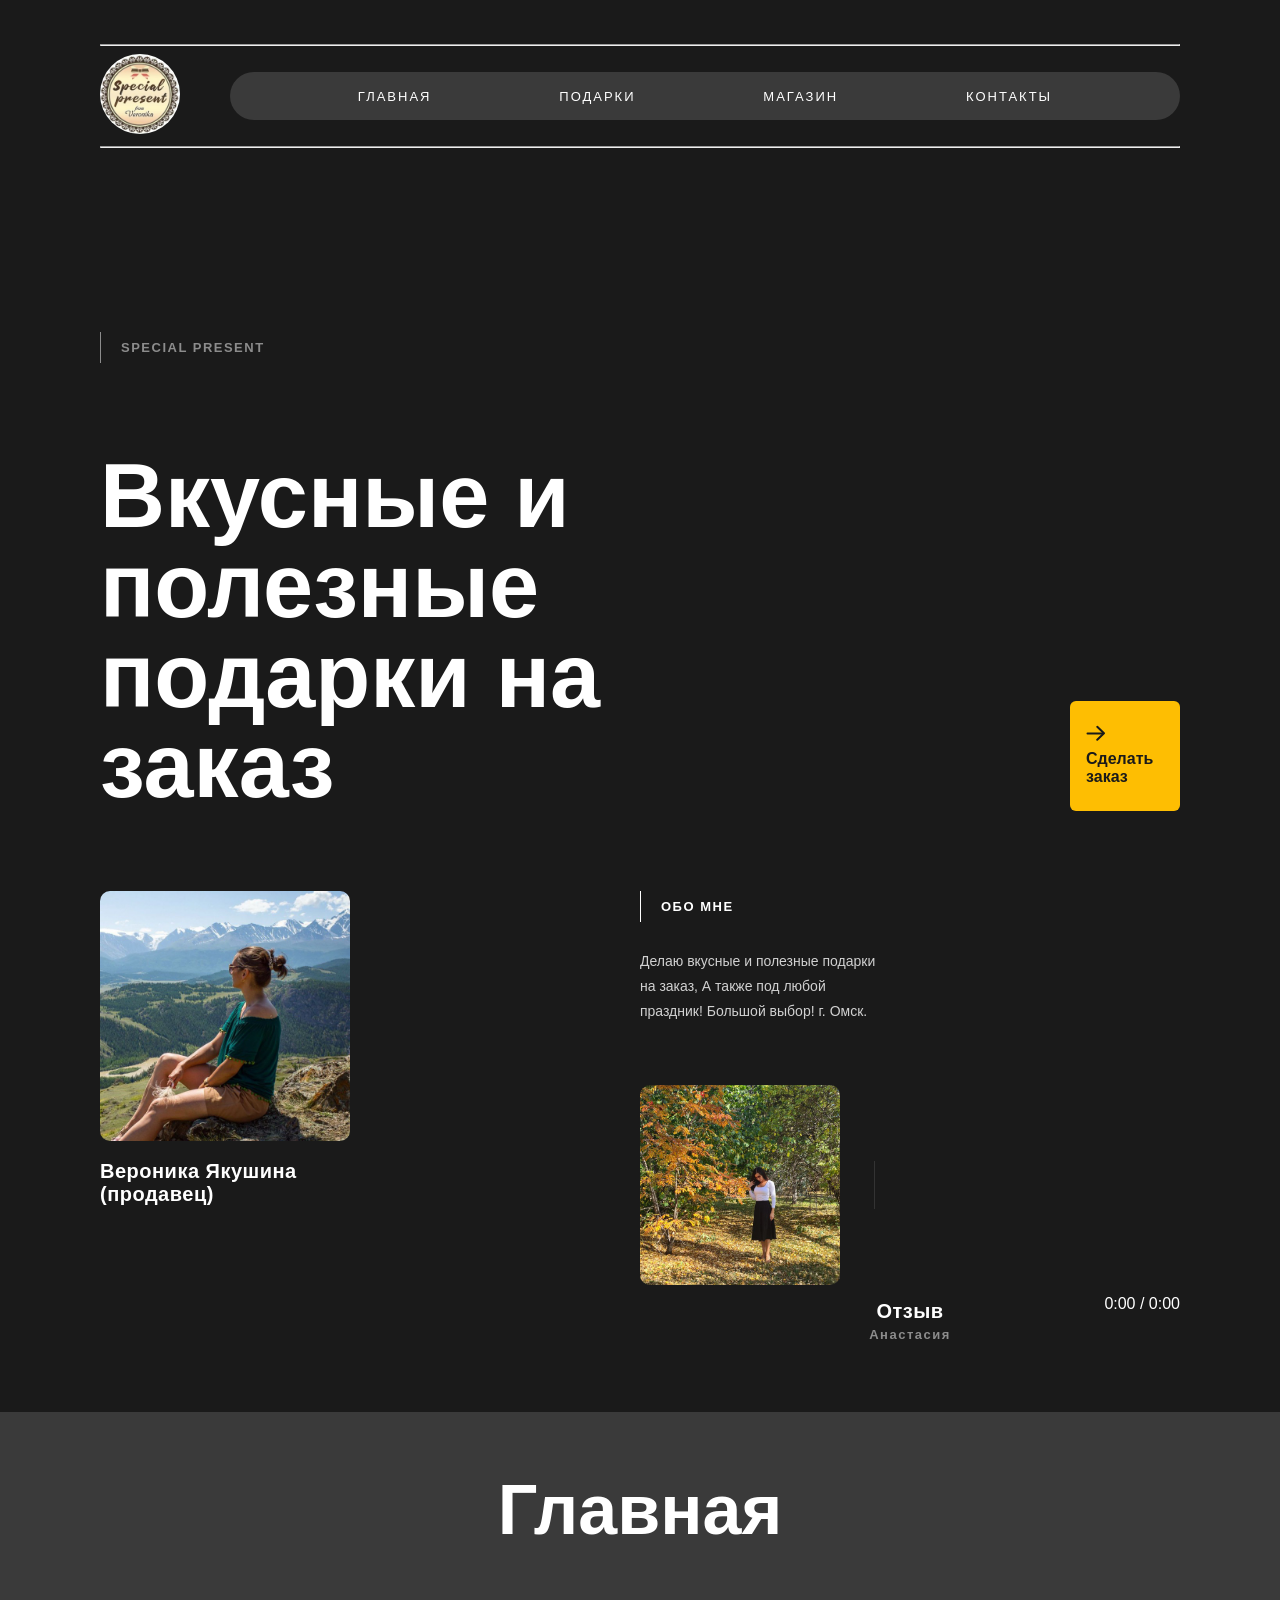
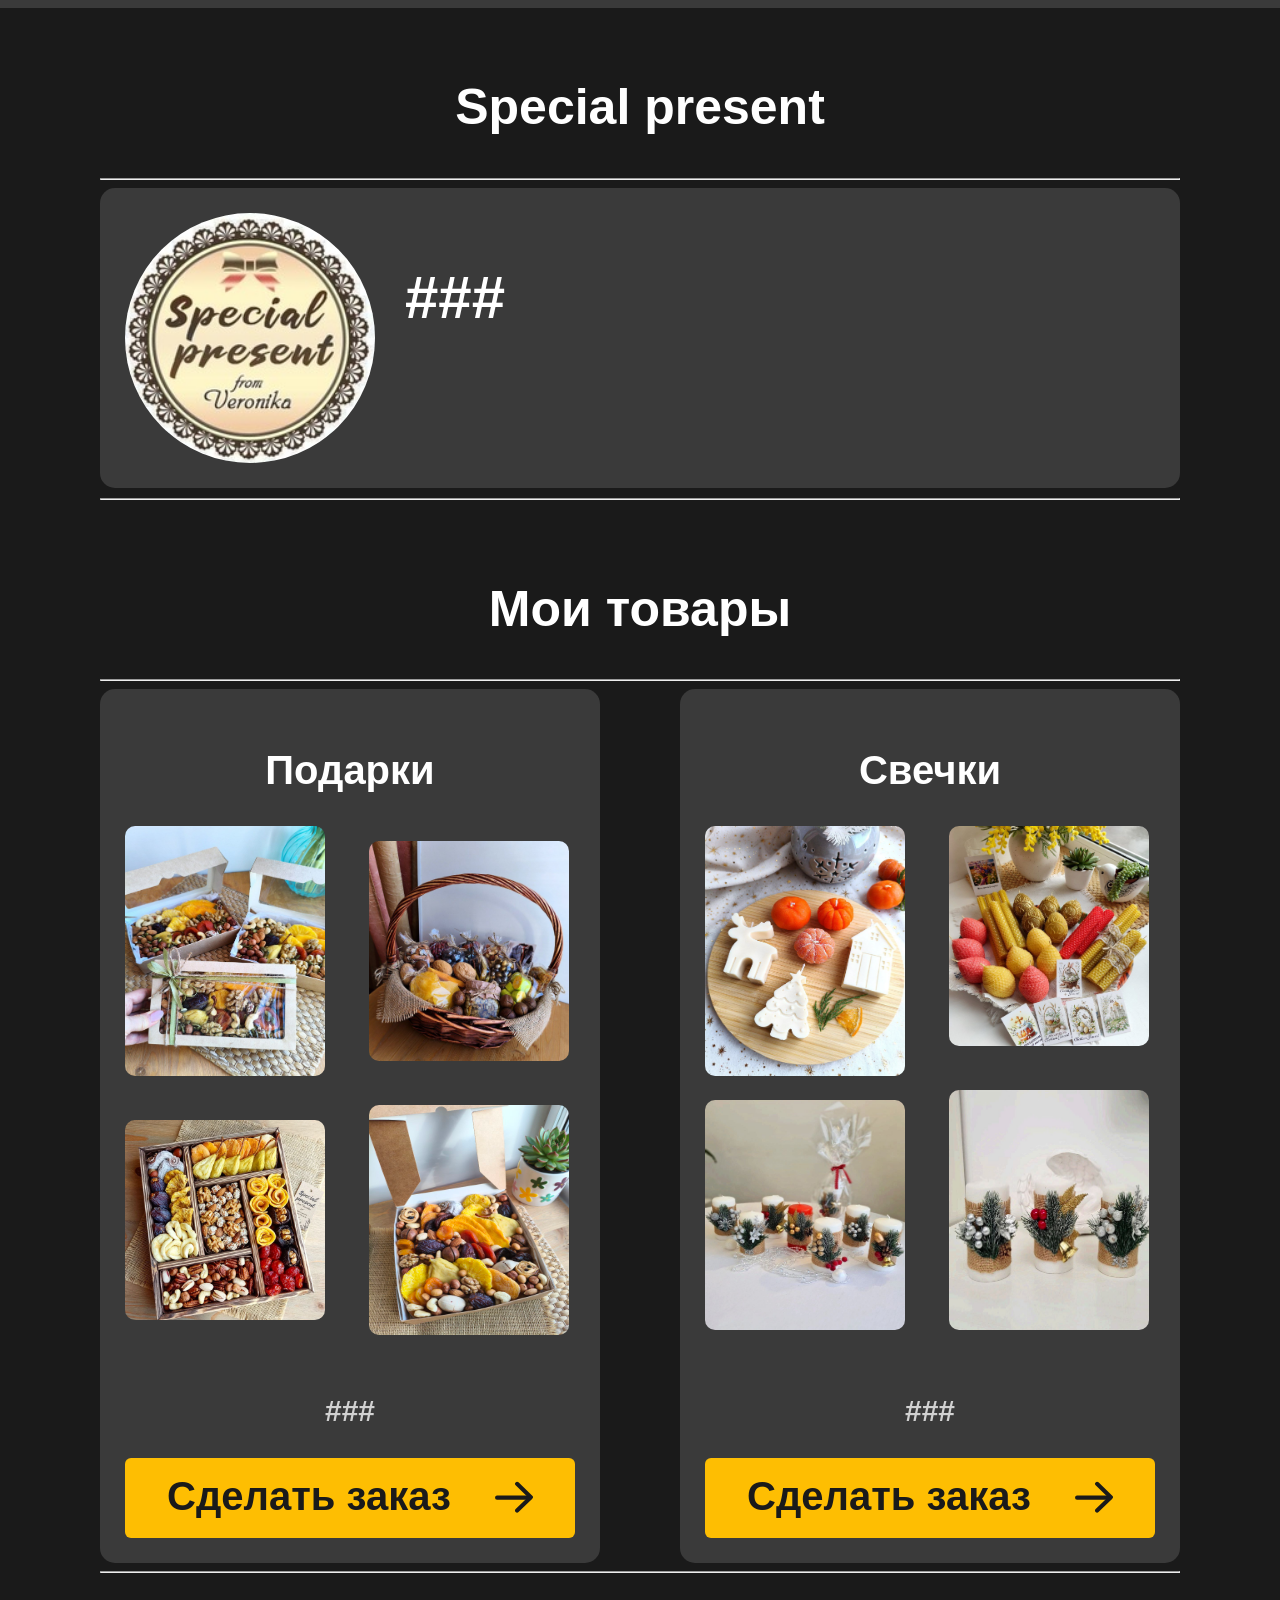
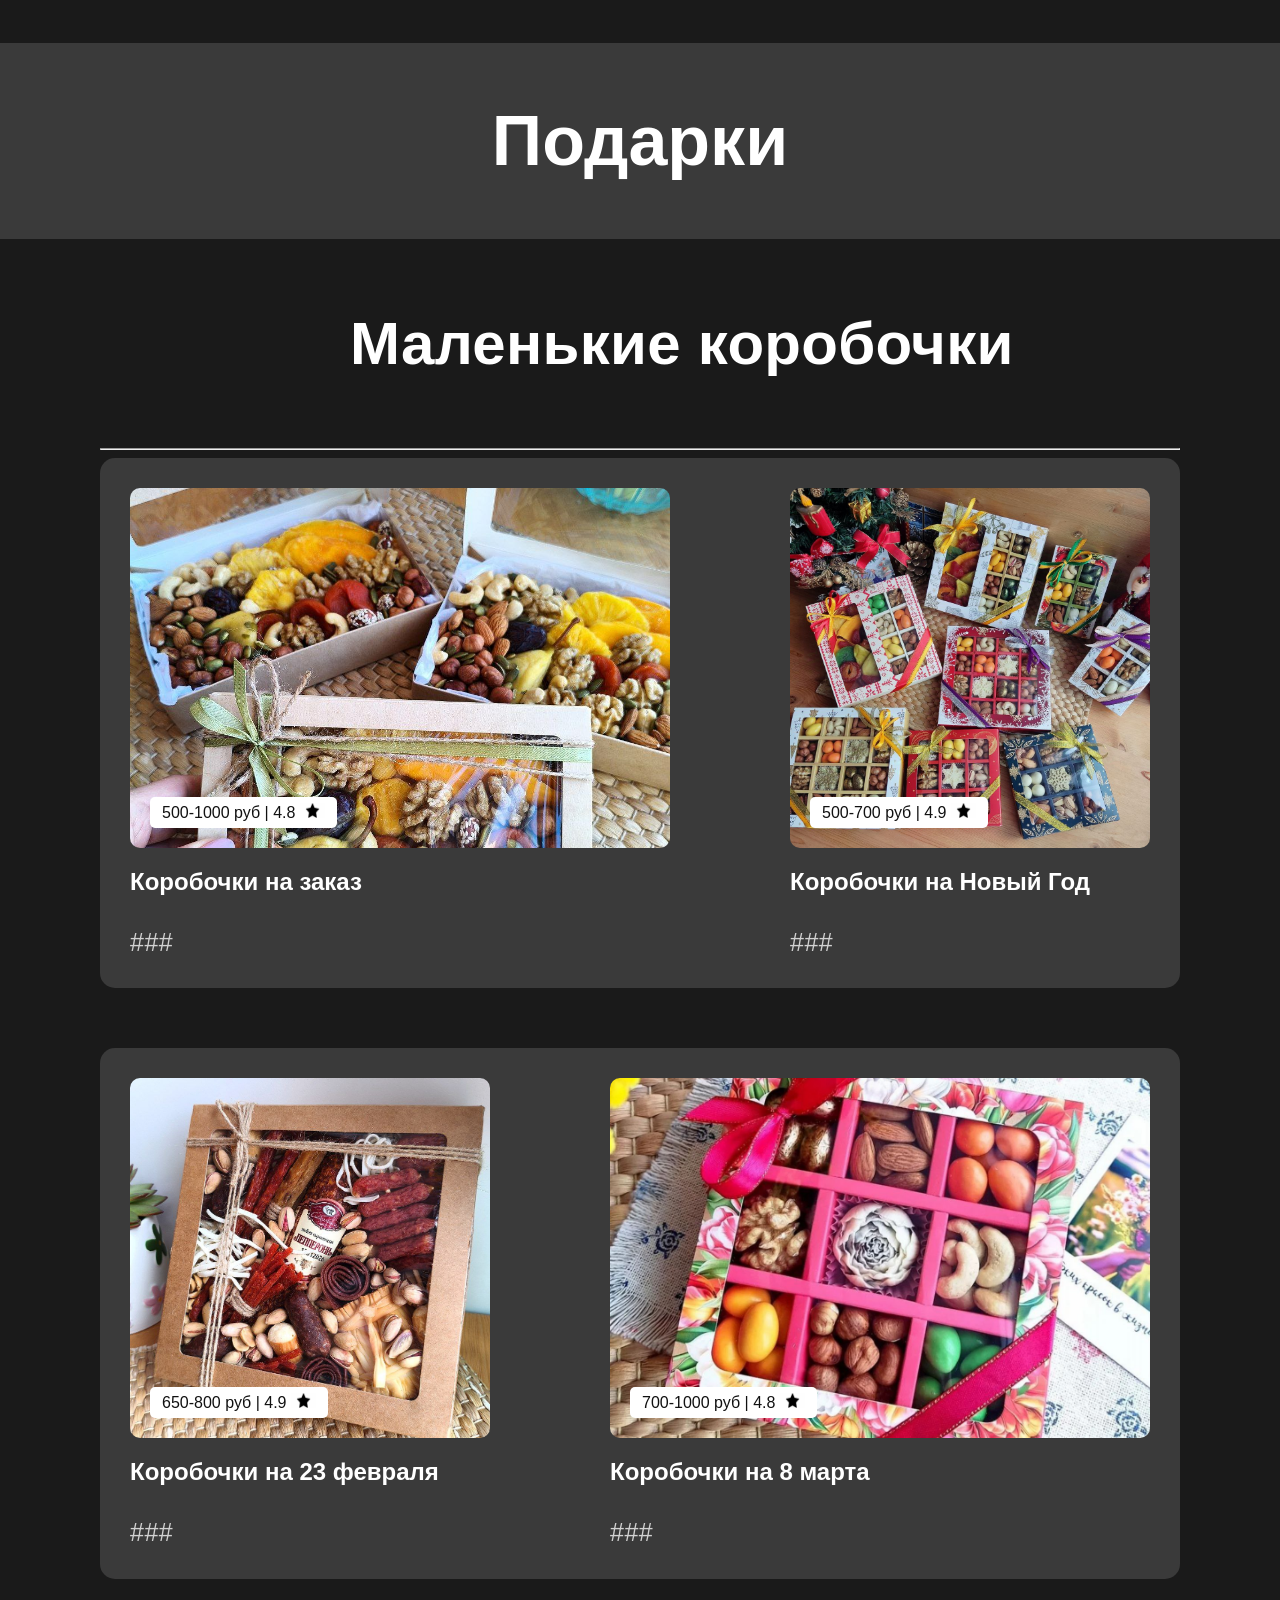
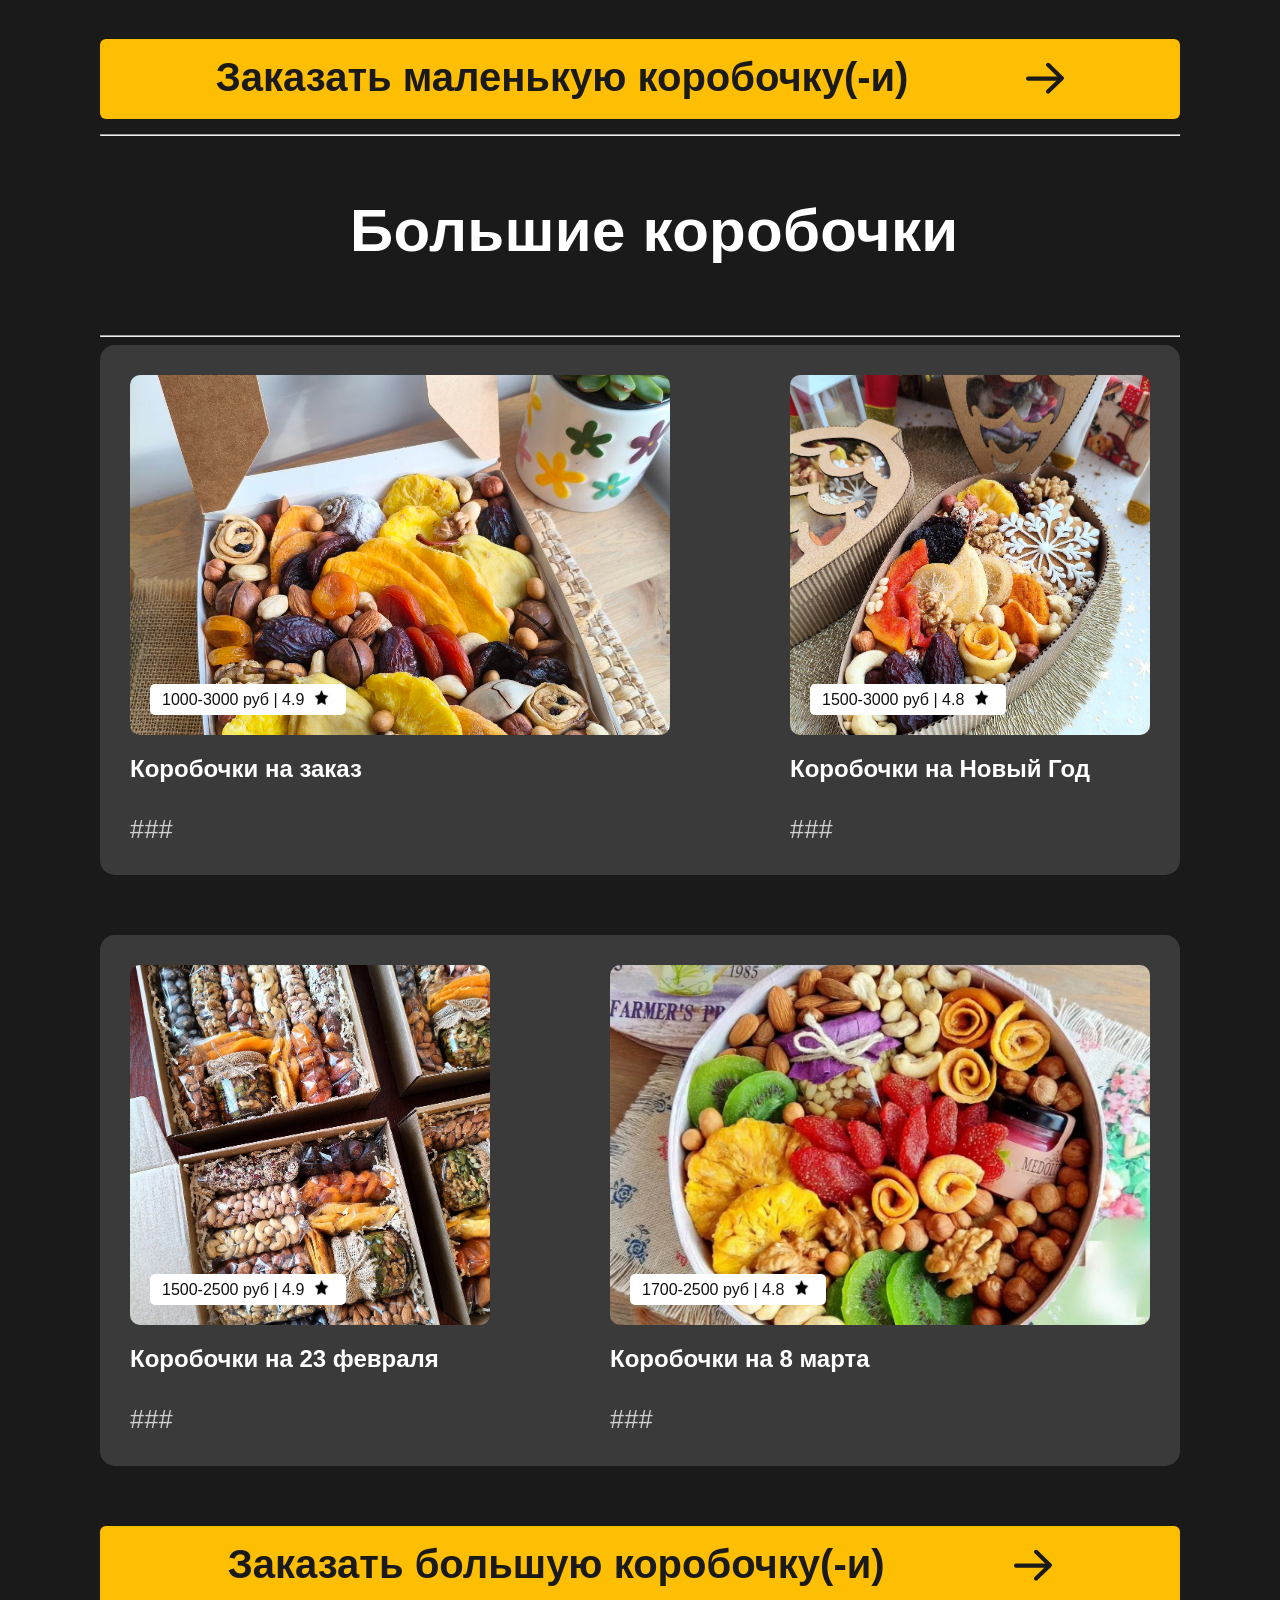
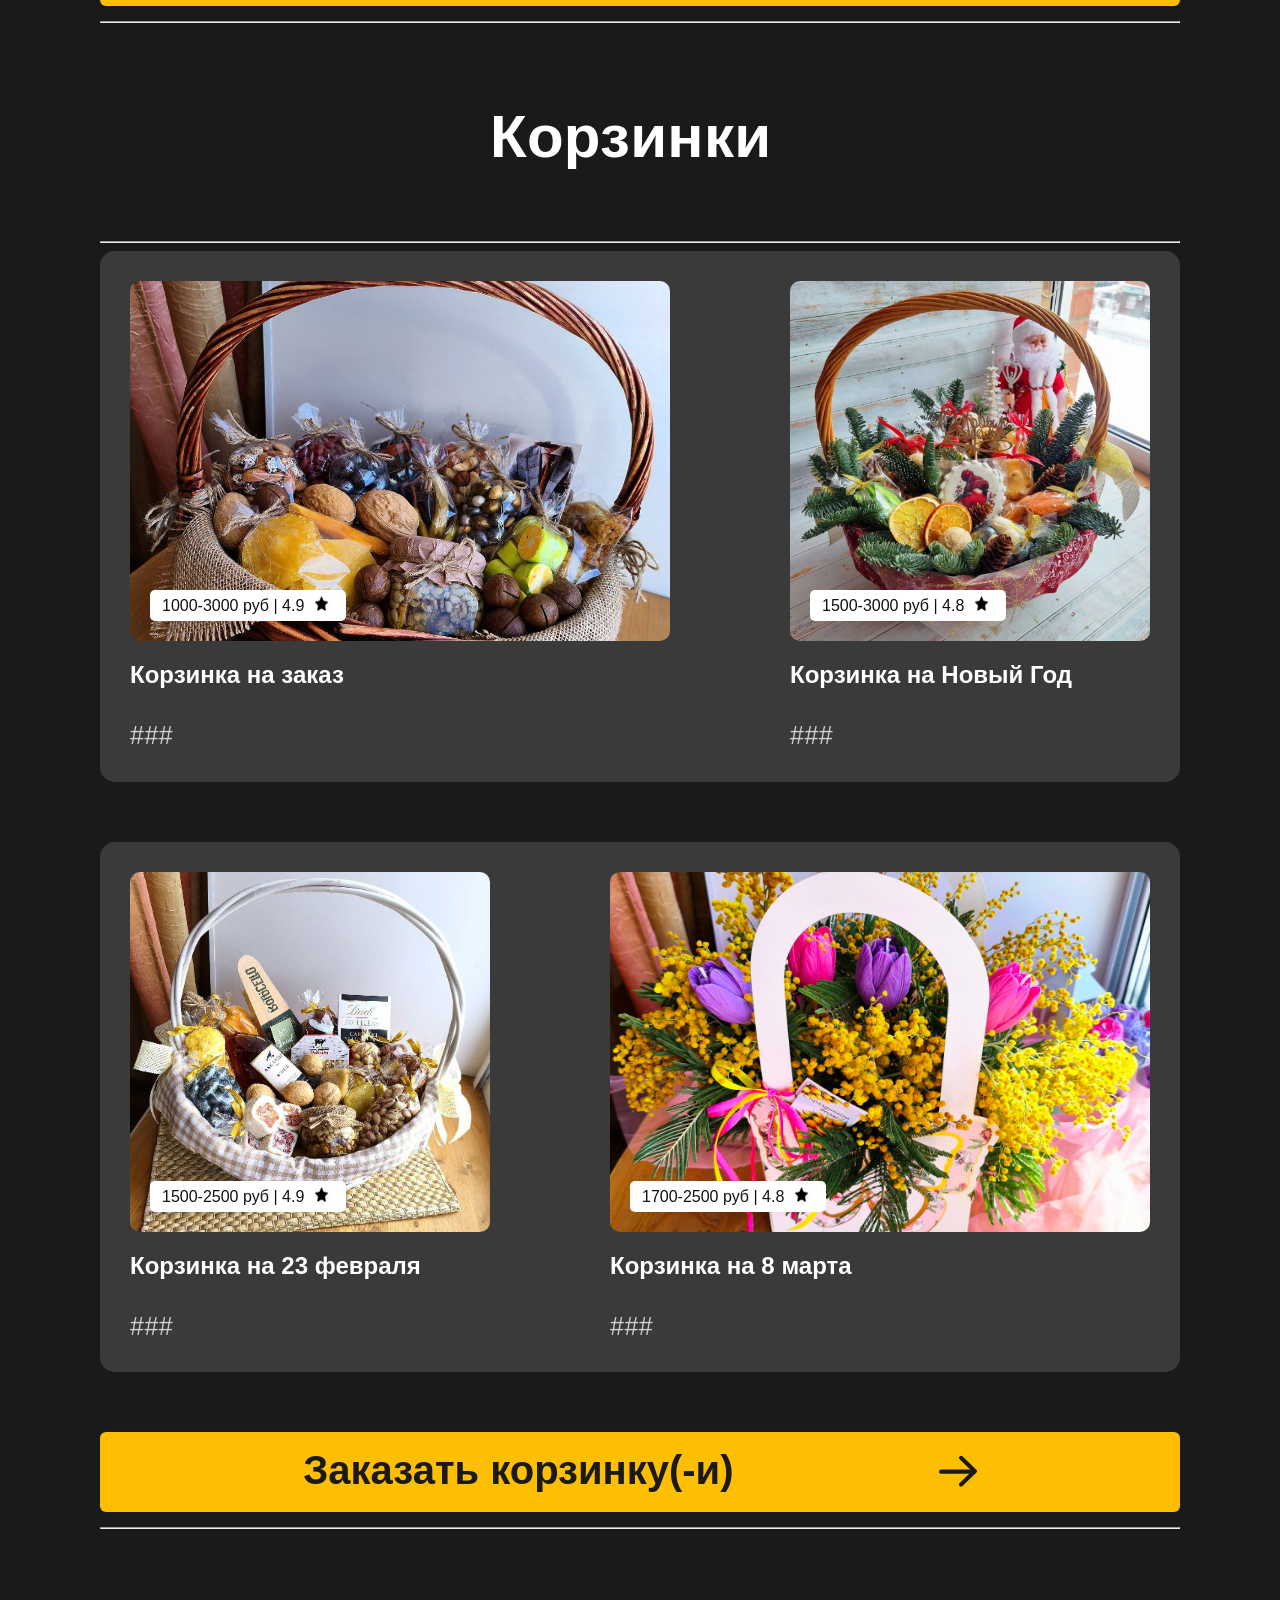
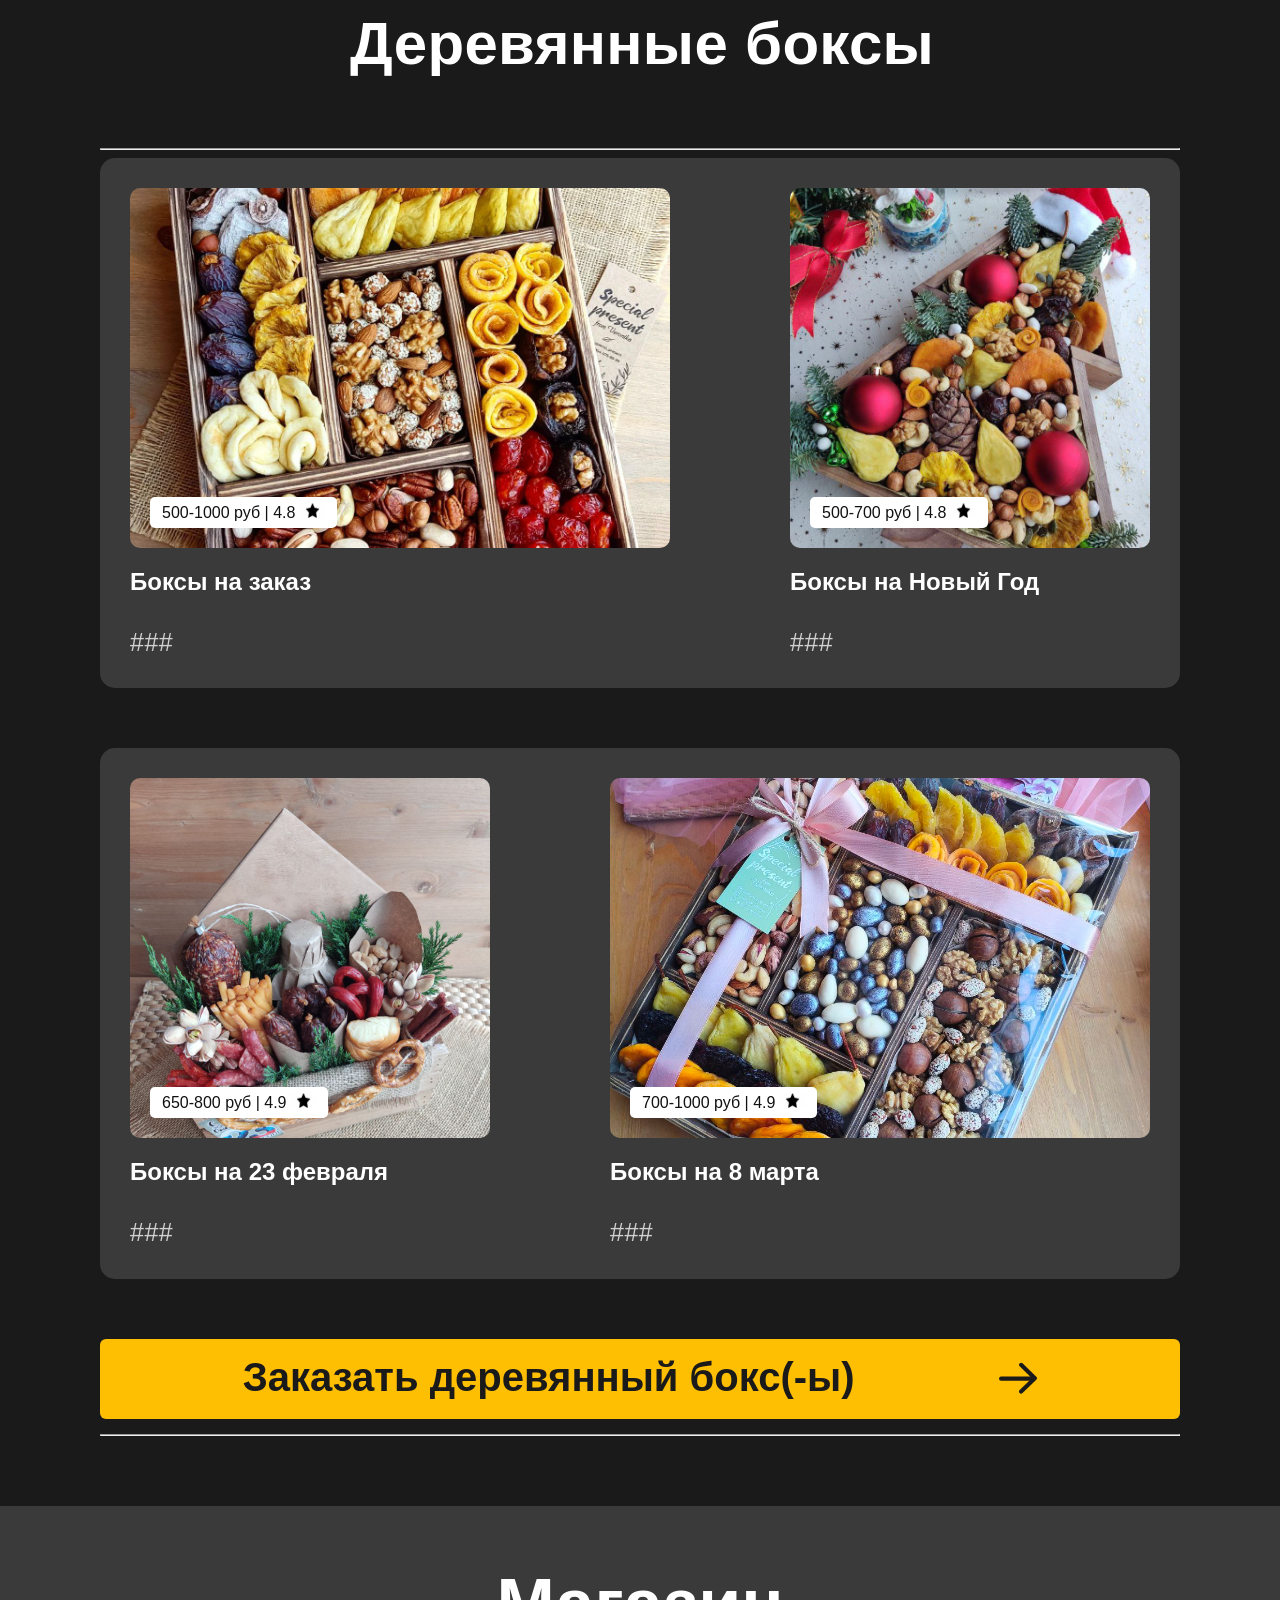
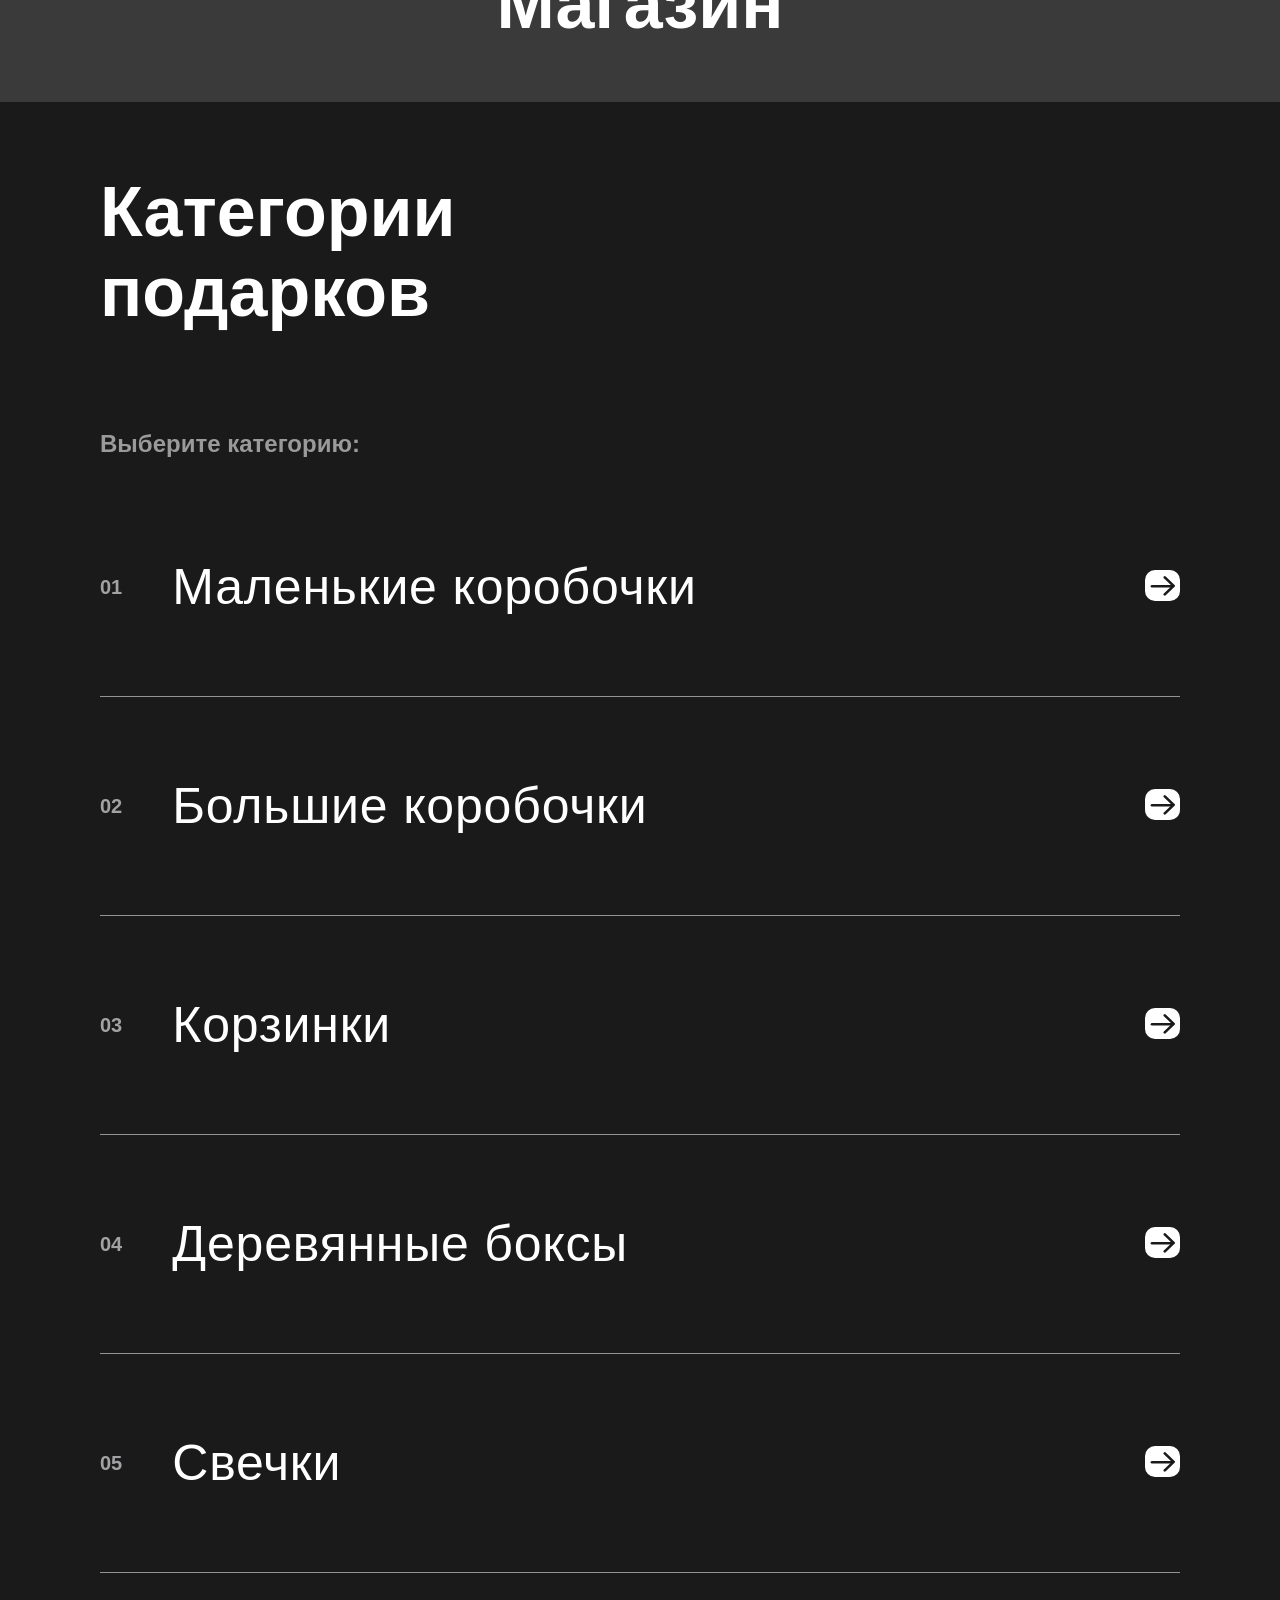
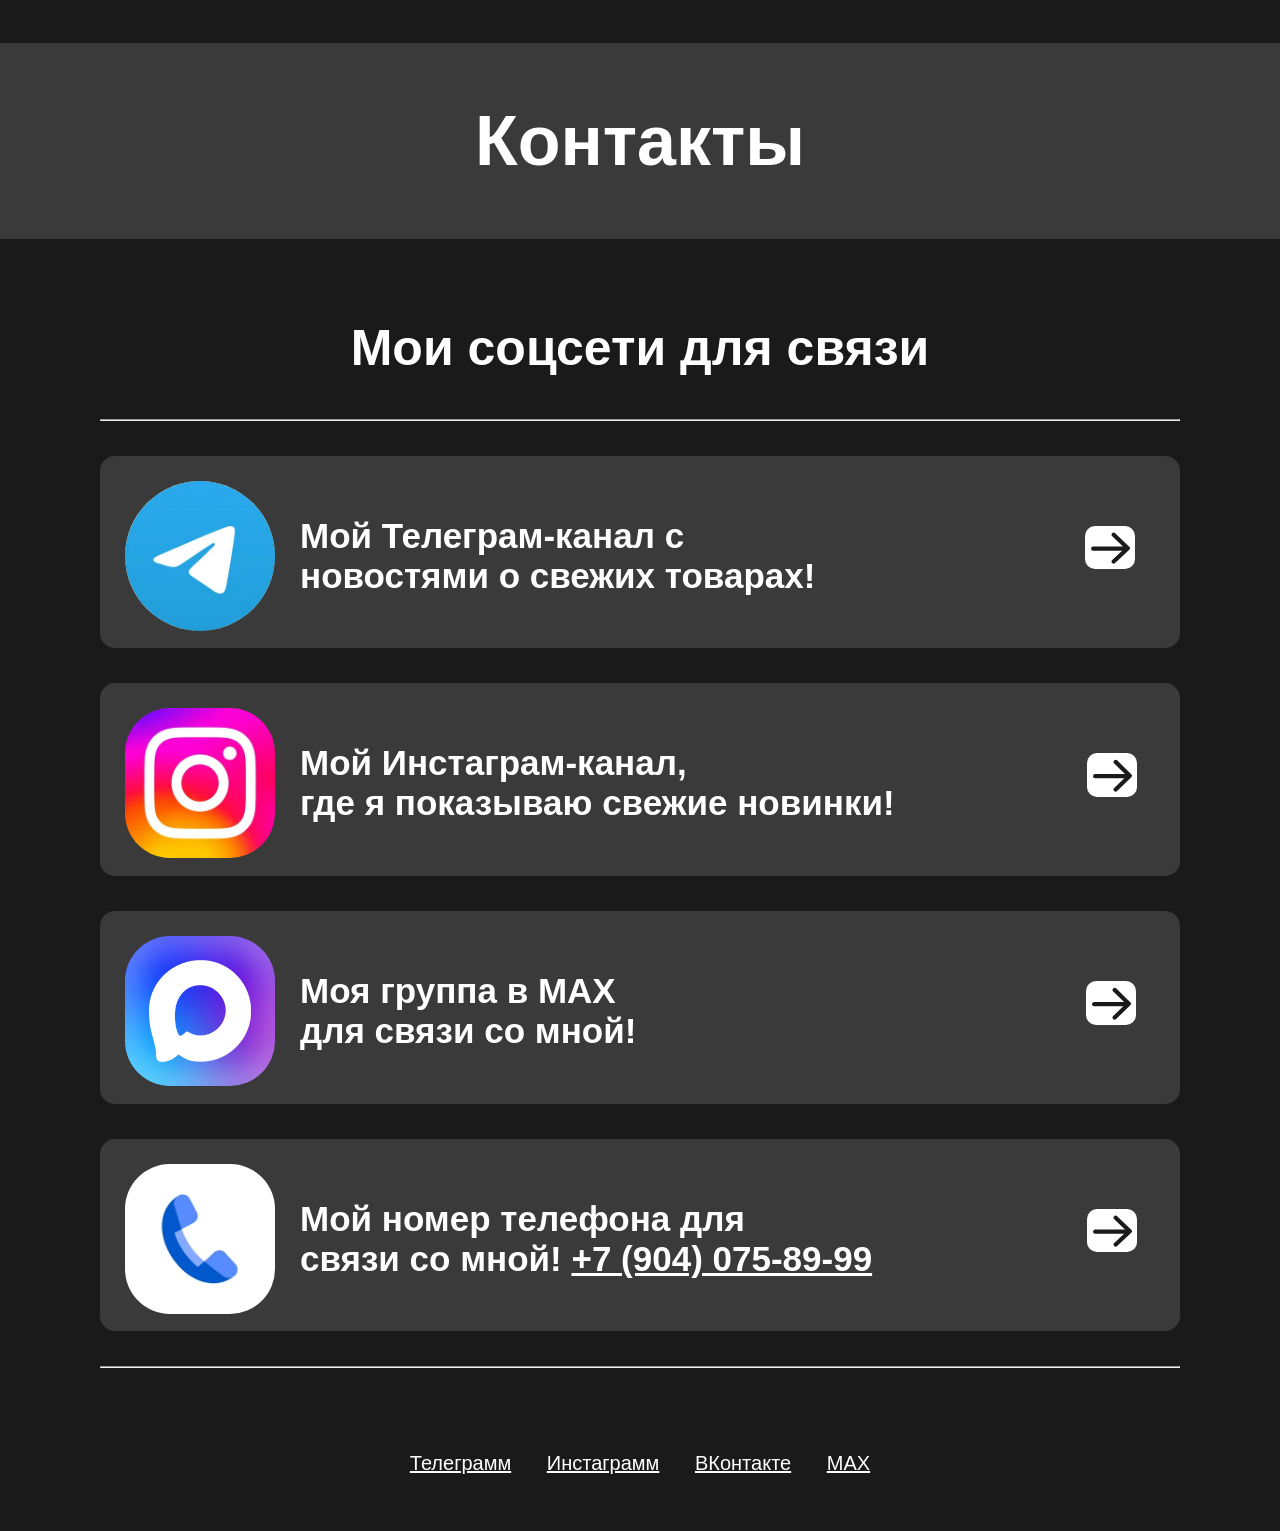
==== index.html @ 16da75f0 "готово" ====
<!DOCTYPE html>
<html lang="en">
<head>
    <meta charset="UTF-8">
    <meta name="viewport" content="width=device-width, initial-scale=1.0">
    <link rel="stylesheet" href="style.css">
    <title>Начало</title>

    <script defer src="./wavesurfer.js"></script>
    <script defer src="./media.js"></script>
</head>

<body>
    <header class="header">
        <div class="container">
            <hr class="hr">
            <nav class="navigation">
                <a href="/index.html" class="logo">
                    <img src="./img/logo_special_present.jpg" alt="" class="logo-photo">
                </a>
                <ul class="navigation-holder">
                    <li class="nav-links">
                        <a href="./main.html">Главная</a>
                    </li>
                    <li class="nav-links">
                        <a href="./present.html">Подарки</a>
                    </li>
                    <li class="nav-links">
                        <a href="./shop.html">Магазин</a>
                    </li>
                    <li class="nav-links">
                        <a href="./contacts.html">Контакты</a>
                    </li>
                </ul>
            </nav>

            <hr class="hr">

        </div>
    </header>

    <main class="main-content">
        <div class="container">
            <section class="header-title">
            <span class="header-subtitle-text">Special present</span>
            <h1 class="header-title-text">Вкусные и полезные подарки на заказ</h1>

            <a href="./shop.html" class="join">
                <img src="./img/icons/arrow.svg" alt="">
                <span class="join-text">Сделать <br> заказ</span>
            </a>
        </section>
        <section class="header-into-block">
            <div class="card-info">
                <img src="./img/Вероника.jpg" alt="" class="card-info-img" width="250" height="250">
                <h2 class="info-title">Вероника Якушина <br> (продавец)</h2>
                <span class="info-subtitle"></span>
            </div>
            <div class="card-about">
                <div class="about-text-wrapper">
                    <span class="about-subtitle-text">Обо мне</span>
                    <p class="about-desc">
                        Делаю вкусные и полезные подарки на заказ,
                        А также под любой праздник!
                        Большой выбор! г. Омск.
                    </p>
                </div>

                <div class="audio-holder">
                    <div class="audio-block">
                    <img class="audio-img" src="./img/Настя.jpg" width="200" height="200" alt="">
                    <div class="audio-container">
                       <div class="audio-detail">
                        <div class="control">
                            <i class="fi-rr-play" id="playPause"></i>
                        </div>
                        <div id="wave"></div>
                       </div>
                    </div>   
                </div>

                <div class="audio-author">
                    <div>
                        <h2 class="about-title">Отзыв</h2>
                        <span class="about-subtitle">Анастасия</span>
                    </div>

                    <div class="time">
                        <span id="current">0:00</span>
                        /
                        <span id="duration">0:00</span>
                    </div>
                </div>

                
                </div>

            </div>
        </section>
    </div>
    <section class="main-h1-section">
        <h1 class="main-h1-section-title">Главная</h1>
    </section>
    <div class="container">
        <section class="main-info-container">
                <h1 class="main-h1">Special present</h1>
                <hr class="hr">
                <div class="main-special-present">
                    <img class="special_present-img" src="./img/logo_special_present.jpg" width="250" height="250" alt="">
                    <h2 class="special-present-h2">###</h2>
                </div>
            <hr class="hr">
        </section>

            <section class="main-examples">
                <h1 class="main-example-h1">Мои товары</h1>
                <hr class="hr">
                <div class="examples">   
                    <div class="main-examples-1">
                        <h1 class="example-h1">Подарки</h1>
                        <div class="example-imgs-1">   
                            <img class="example-img-1" src="./img/Под заказ.jpg" width="200px" height="250px" alt="">
                            <img class="example-img-2" src="./img/Корзина под заказ.jpg" width="200px" height="220px" alt="">
                            <img class="example-img-3" src="./img/Бокс на заказ.jpg" width="200px" height="200px" alt="">
                            <img class="example-img-4" src="./img/BIG под заказ.jpg" width="200px" height="230px" alt="">
                            <h3 class="example-title-1">###</h3>
                            <a href="./shop.html" class="main-join">
                                <span class="join-text">Сделать заказ</span>
                                <img class="join-img" width="39px" height="39px" src="./img/icons/arrow.svg" alt="">
                            </a>
                        </div>
                    </div>

                    <div class="main-examples-2">
                        <h1 class="example-h1">Свечки</h1>
                        <div class="example-imgs-1">   
                            <img class="example-img-5" src="./img/Свечки на нг.jpg" width="200px" height="250px" alt="">
                            <img class="example-img-6" src="./img/Свечки на пасху.jpg" width="200px" height="220px" alt="">
                            <img class="example-img-7" src="./img/Свечи.jpg" width="200px" height="230px" alt="">
                            <img class="example-img-8" src="./img/Свечки.jpg" width="200px" height="240px" alt="">
                            <h3 class="example-title-2">###</h3>
                            <a href="./shop.html" class="main-join">
                                <span class="join-text">Сделать заказ</span>
                                <img class="join-img" width="39px" height="39px" src="./img/icons/arrow.svg" alt="">
                            </a>
                        </div>
                    </div>
                </div>
                <hr class="hr">
            </section>
        </div>
        <section class="main-h1-section">
            <h1 class="main-h1-section-title">Подарки</h1>
        </section>
        <div class="container">
            <section class="category">
                <h1 class="category-section-title">Маленькие коробочки</h1>

                <hr class="hr">

                <section class="category-row">
                    <div class="category-card card-big">
                        <div class="img-container img-card-1">
                            <span class="btn-time">500-1000 руб | 4.8
                                <img src="./img/icons/black-star.webp" width="25" height="15" alt="">
                            </span>
                        </div>
                    
                        <div class="info-container">
                            <h2 class="category-title">Коробочки на заказ</h2>

                            <p class="category-desc">###</p>
                        </div>
                    </div>

                    <div class="category-card card-small">
                        <div class="img-container img-card-2">
                            <span class="btn-time">500-700 руб | 4.9
                                <img src="./img/icons/black-star.webp" width="25" height="15" alt="">
                            </span>
                        </div>
                    
                        <div class="info-container">
                            <h2 class="category-title">Коробочки на Новый Год</h2>

                            <p class="category-desc">###</p>
                        </div>
                    </div>
                </section>

                <section class="category-row">
                    <div class="category-card card-small">
                        <div class="img-container img-card-3">
                            <span class="btn-time">650-800 руб | 4.9
                                <img src="./img/icons/black-star.webp" width="25" height="15" alt="">
                            </span>
                        </div>
                    
                        <div class="info-container">
                            <h2 class="category-title">Коробочки на 23 февраля</h2>

                            <p class="category-desc">###</p>
                        </div>
                    </div>

                    <div class="category-card card-big">
                        <div class="img-container img-card-4">
                            <span class="btn-time">700-1000 руб | 4.8
                                <img src="./img/icons/black-star.webp" width="25" height="15" alt="">
                            </span>
                        </div>
                    
                        <div class="info-container">
                            <h2 class="category-title">Коробочки на 8 марта</h2>

                            <p class="category-desc">###</p>
                        </div>
                    </div>
                </section>

                <a href="./shop.html" class="present-join">
                    <span class="join-text">Заказать маленькую коробочку(-и)</span>
                    <img class="join-img" width="39px" height="39px" src="./img/icons/arrow.svg" alt="">
                </a>

                <hr class="hr">

                <section class="category">
                <h1 class="category-section-title">Большие коробочки</h1>

                <hr class="hr">

                <section class="category-row">
                    <div class="category-card card-big">
                        <div class="img-container img-card-5">
                            <span class="btn-time">1000-3000 руб | 4.9
                                <img src="./img/icons/black-star.webp" width="25" height="15" alt="">
                            </span>
                        </div>
                    
                        <div class="info-container">
                            <h2 class="category-title">Коробочки на заказ</h2>

                            <p class="category-desc">###</p>
                        </div>
                    </div>

                    <div class="category-card card-small">
                        <div class="img-container img-card-6">
                            <span class="btn-time">1500-3000 руб | 4.8
                                <img src="./img/icons/black-star.webp" width="25" height="15" alt="">
                            </span>
                        </div>
                    
                        <div class="info-container">
                            <h2 class="category-title">Коробочки на Новый Год</h2>

                            <p class="category-desc">###</p>
                        </div>
                    </div>
                </section>

                <section class="category-row">
                    <div class="category-card card-small">
                        <div class="img-container img-card-7">
                            <span class="btn-time">1500-2500 руб | 4.9
                                <img src="./img/icons/black-star.webp" width="25" height="15" alt="">
                            </span>
                        </div>
                    
                        <div class="info-container">
                            <h2 class="category-title">Коробочки на 23 февраля</h2>

                            <p class="category-desc">###</p>
                        </div>
                    </div>

                    <div class="category-card card-big">
                        <div class="img-container img-card-8">
                            <span class="btn-time">1700-2500 руб | 4.8
                                <img src="./img/icons/black-star.webp" width="25" height="15" alt="">
                            </span>
                        </div>
                    
                        <div class="info-container">
                            <h2 class="category-title">Коробочки на 8 марта</h2>

                            <p class="category-desc">###</p>
                        </div>
                    </div>
                </section>

                <a href="./shop.html" class="present-join">
                    <span class="join-text">Заказать большую коробочку(-и)</span>
                    <img class="join-img" width="39px" height="39px" src="./img/icons/arrow.svg" alt="">
                </a>

                <hr class="hr">

            <section class="category">
                <h1 class="category-section-title2">Корзинки</h1>

                <hr class="hr">

                <section class="category-row">
                    <div class="category-card card-big">
                        <div class="img-container img-card-9">
                            <span class="btn-time">1000-3000 руб | 4.9
                                <img src="./img/icons/black-star.webp" width="25" height="15" alt="">
                            </span>
                        </div>
                    
                        <div class="info-container">
                            <h2 class="category-title">Корзинка на заказ</h2>

                            <p class="category-desc">###</p>
                        </div>
                    </div>

                    <div class="category-card card-small">
                        <div class="img-container img-card-10">
                            <span class="btn-time">1500-3000 руб | 4.8
                                <img src="./img/icons/black-star.webp" width="25" height="15" alt="">
                            </span>
                        </div>
                    
                        <div class="info-container">
                            <h2 class="category-title">Корзинка на Новый Год</h2>

                            <p class="category-desc">###</p>
                        </div>
                    </div>
                </section>

                <section class="category-row">
                    <div class="category-card card-small">
                        <div class="img-container img-card-11">
                            <span class="btn-time">1500-2500 руб | 4.9
                                <img src="./img/icons/black-star.webp" width="25" height="15" alt="">
                            </span>
                        </div>
                    
                        <div class="info-container">
                            <h2 class="category-title">Корзинка на 23 февраля</h2>

                            <p class="category-desc">###</p>
                        </div>
                    </div>

                    <div class="category-card card-big">
                        <div class="img-container img-card-12">
                            <span class="btn-time">1700-2500 руб | 4.8
                                <img src="./img/icons/black-star.webp" width="25" height="15" alt="">
                            </span>
                        </div>
                    
                        <div class="info-container">
                            <h2 class="category-title">Корзинка на 8 марта</h2>

                            <p class="category-desc">###</p>
                        </div>
                    </div>
                </section>

                <a href="./shop.html" class="present-join">
                    <span class="join-text">Заказать корзинку(-и)</span>
                    <img class="join-img" width="39px" height="39px" src="./img/icons/arrow.svg" alt="">
                </a>

                <hr class="hr">
            </section>

                <section class="category">
                <h1 class="category-section-title">Деревянные боксы</h1>

                <hr class="hr">

                <section class="category-row">
                    <div class="category-card card-big">
                        <div class="img-container img-card-13">
                            <span class="btn-time">500-1000 руб | 4.8
                                <img src="./img/icons/black-star.webp" width="25" height="15" alt="">
                            </span>
                        </div>
                    
                        <div class="info-container">
                            <h2 class="category-title">Боксы на заказ</h2>

                            <p class="category-desc">###</p>
                        </div>
                    </div>

                    <div class="category-card card-small">
                        <div class="img-container img-card-14">
                            <span class="btn-time">500-700 руб | 4.8
                                <img src="./img/icons/black-star.webp" width="25" height="15" alt="">
                            </span>
                        </div>
                    
                        <div class="info-container">
                            <h2 class="category-title">Боксы на Новый Год</h2>

                            <p class="category-desc">###</p>
                        </div>
                    </div>
                </section>

                <section class="category-row">
                    <div class="category-card card-small">
                        <div class="img-container img-card-15">
                            <span class="btn-time">650-800 руб | 4.9
                                <img src="./img/icons/black-star.webp" width="25" height="15" alt="">
                            </span>
                        </div>
                    
                        <div class="info-container">
                            <h2 class="category-title">Боксы на 23 февраля</h2>

                            <p class="category-desc">###</p>
                        </div>
                    </div>

                    <div class="category-card card-big">
                        <div class="img-container img-card-16">
                            <span class="btn-time">700-1000 руб | 4.9
                                <img src="./img/icons/black-star.webp" width="25" height="15" alt="">
                            </span>
                        </div>
                    
                        <div class="info-container">
                            <h2 class="category-title">Боксы на 8 марта</h2>

                            <p class="category-desc">###</p>
                        </div>
                    </div>
                </section>
                <a href="./shop.html" class="present-join">
                    <span class="join-text">Заказать деревянный бокс(-ы)</span>
                    <img class="join-img" width="39px" height="39px" src="./img/icons/arrow.svg" alt="">
                </a>
                <hr class="hr">
            </section>
        </div>
            <section class="main-h1-section">
                <h1 class="main-h1-section-title">Магазин</h1>
            </section>
        <div class="container">
            <section class="shop-info">
                <h1 class="category-info-title">Категории <br> подарков</h1>

                <h2 class="category-info-title-2">Выберите категорию:</h2>

                <section class="main-shop-row">
                    <div class="left-block">
                        <h4 class="category-number">01</h4>
                        <div class="category-block">
                            <h2 class="category-name">Маленькие коробочки</h2>
                        </div>
                    </div>
                    <a href="./present.html">
                        <img class="shop-img" src="./img/icons/arrow.svg" width="35" alt="">
                    </a>
                </section>

                <section class="main-shop-row">
                    <div class="left-block">
                        <h4 class="category-number">02</h4>
                        <div class="category-block">
                            <h2 class="category-name">Большие коробочки</h2>
                        </div>
                    </div>
                    <a href="./present.html">
                        <img class="shop-img" src="./img/icons/arrow.svg" width="35" alt="">
                    </a>
                </section>

                <section class="main-shop-row">
                    <div class="left-block">
                        <h4 class="category-number">03</h4>
                        <div class="category-block">
                            <h2 class="category-name">Корзинки</h2>
                        </div>
                    </div>
                    <a href="./present.html">
                        <img class="shop-img" src="./img/icons/arrow.svg" width="35" alt="">
                    </a>
                </section>

                <section class="main-shop-row">
                    <div class="left-block">
                        <h4 class="category-number">04</h4>
                        <div class="category-block">
                            <h2 class="category-name">Деревянные боксы</h2>
                        </div>
                    </div>
                    <a href="./present.html">
                        <img class="shop-img" src="./img/icons/arrow.svg" width="35" alt="">
                    </a>
                </section>

                <section class="main-shop-row">
                    <div class="left-block">
                        <h4 class="category-number">05</h4>
                        <div class="category-block">
                            <h2 class="category-name">Свечки</h2>
                        </div>
                    </div>
                    <a href="./present.html">
                        <img class="shop-img" src="./img/icons/arrow.svg" width="35" alt="">
                    </a>
                </section>
            </section>
        </div>
        <section class="main-h1-section">
            <h1 class="main-h1-section-title">Контакты</h1>
        </section>
        <div class="container">
            <section class="contact-section">
                <h1 class="contact-h1">Мои соцсети для связи</h1>
                <hr class="hr">
                <div class="contact-div">
                    <div class="contact">
                        <a href="https://t.me/special_present" class="contact-link">
                            <img src="./img/Телеграмм.webp" alt="" width="150px" height="150px" class="telegram">
                        </a>
                        <h3 class="contact-info-title">Мой Телеграм-канал с <br> новостями о свежих товарах!</h3>
                        <a class="contact-a-1" href="https://t.me/special_present">
                        <img class="shop-img" src="./img/icons/arrow.svg" width="50px" alt="">
                        </a>
                    </div>
                </div>
                
                <div class="contact-div">
                    <div class="contact">
                        <a href="https://www.instagram.com/_special_present?igsh=MXB0aHpobXc5OWZmbA==" class="contact-link">
                            <img src="./img/Инстаграмм.webp" alt="" width="150px" height="150px" class="Instagram">
                        </a>
                        <h3 class="contact-info-title">Мой Инстаграм-канал, <br> где я показываю свежие новинки!</h3>
                        <a class="contact-a-2" href="https://www.instagram.com/_special_present?igsh=MXB0aHpobXc5OWZmbA==">
                        <img class="shop-img" src="./img/icons/arrow.svg" width="50px" alt="">
                        </a>
                    </div>
                </div>
                
                <div class="contact-div">
                    <div class="contact">
                        <a href="https://max.ru/join/Abf3mf7t9WYlezUvOECsBSCZN71_ula9dvcVJUYc1Wo" class="contact-link">
                            <img src="./img/МАХ.jpg" alt="" width="150px" height="150px" class="MAX">
                        </a>
                        <h3 class="contact-info-title">Моя группа в MAX <br> для связи со мной!</h3>
                        <a class="contact-a-3" href="https://max.ru/join/Abf3mf7t9WYlezUvOECsBSCZN71_ula9dvcVJUYc1Wo">
                        <img class="shop-img" src="./img/icons/arrow.svg" width="50px" alt="">
                        </a>
                    </div>
                </div>
                
                <div class="contact-div">
                    <div class="contact">
                        <a href="tel:89040758999" class="contact-link">
                            <img src="./img/telephone.webp" alt="" width="150px" height="150px" class="telephone">
                        </a>
                        <h3 class="contact-info-title">Мой номер телефона для <br> связи со мной! <a href="tel:89040758999" class="phone-number">+7 (904) 075-89-99</a></h3>
                        <a class="contact-a-4" href="tel:89040758999">
                        <img class="shop-img" src="./img/icons/arrow.svg" width="50px" alt="">
                        </a>
                    </div>
                </div>
                <hr class="hr">
            </section>
        </div>
    </main>

    
    
    <footer class="footer">
        <div class="footer-content">
            <a href="https://t.me/special_present" class="text-white footer-link">Телеграмм</a>
            <a href="https://www.instagram.com/_special_pr esent?igsh=MXB0aHpobXc5OWZmbA==" class="text-white footer-link">Инстаграмм</a>
            <a href="https://vk.com/v.yakushina81" class="text-white footer-link">ВКонтакте</a>
            <a href="https://max.ru/join/Abf3mf7t9WYlezUvOECsBSCZN71_ula9dvcVJUYc1Wo" class="text-white footer-link">MAX</a>
        </div>
    </footer>

<script src="https://cdn.jsdelivr.net/npm/bootstrap@5.3.8/dist/js/bootstrap.bundle.min.js" integrity="sha384-FKyoEForCGlyvwx9Hj09JcYn3nv7wiPVlz7YYwJrWVcXK/BmnVDxM+D2scQbITxI" crossorigin="anonymous"></script>

</body>
</html>
---- style.css ----
@import url("https://cdn-uicons.flaticon.com/uicons-regular-rounded/css/uicons-regular-rounded.css");

* {
    box-sizing: border-box;
    font-family: Arial, Helvetica, sans-serif;
}

.container {
    max-width: 1080px;
    margin: 0 auto;
}

body {
    margin: 0;
}

.header {
    padding-top: 36px;
    padding-bottom: 30px;
    background-color: #1a1a1a;
}

.navigation {
    display: flex;
    justify-content: space-between;
    align-items: center;
    max-width: 1080px;
    margin: 0 auto;
}

.logo-photo {
    width: 80px;
    height: 80px;
    border-radius: 50%;
    margin-right: 50px;
}

.logo-photo:hover {
    background-color: #939495;
}

.navigation-holder {
    list-style-type: none;
    padding: 0;
    display: flex;
    flex-grow: 1;
    justify-content: space-evenly;
    background-color: #3a3a3a;
    border-radius: 24px;
    padding-bottom: 15px;
    padding-top: 15px;
}

.nav-links a {
    text-decoration: none;
    color: #fff;
    text-transform: uppercase;
    letter-spacing: 2px;
    font-size: 13px;
}

.nav-links a:hover {
    color: #bababa;
}

.header-title {
    margin-top: 110px;
    margin-bottom: 80px;
    position: relative;
}

.header-subtitle-text {
    display: inline-block;
    border-left: 1px solid #8c8c8c;
    padding: 8px 0 8px 20px;
    color: #8c8c8c;
    font-weight: bold;
    text-transform: uppercase;
    font-size: 13px;
    letter-spacing: 1.5px;
    margin-bottom: 13px;
}

.header-subtitle-text2 {
    display: inline-block;
    border-left: 1px solid #8c8c8c;
    padding: 8px 0 8px 20px;
    color: #8c8c8c;
    font-weight: bold;
    text-transform: uppercase;
    font-size: 13px;
    letter-spacing: 1.5px;
    margin-bottom: 13px;
}

.header-title-text {
    font-size: 90px;
    font-weight: bold;
    color: #fff;
    max-width: 620px;
    line-height: 1;
}

.join {
    background-color: #febe02;
    position: absolute;
    right: 0;
    bottom: 0;
    width: 110px;
    height: 110px;
    padding: 16px;
    display: flex;
    flex-direction: column;
    justify-content: space-evenly;
    align-items: flex-start;
    text-decoration: none;
    color: #1a1a1a;
    font-weight: bold;
    border-radius: 6px;
}

.join:hover {
    background-color: #d19d02;
}

.main-join {
    background-color: #febe02;
    right: 0;
    bottom: 0;
    height: 80px;
    padding: 16px;
    display: flex;
    margin-top: 15px;
    flex-direction: row;
    justify-content: space-evenly;
    align-items: flex-start;
    text-decoration: none;
    color: #1a1a1a;
    font-weight: bold;
    font-size: 40px;
    border-radius: 6px;
}

.main-join:hover {
    background-color: #d19d02;
}

.present-join {
    background-color: #febe02;
    right: 0;
    bottom: 0;
    height: 80px;
    padding: 16px;
    display: flex;
    margin-top: 15px;
    flex-direction: row;
    justify-content: space-evenly;
    align-items: flex-start;
    text-decoration: none;
    color: #1a1a1a;
    font-weight: bold;
    font-size: 40px;
    border-radius: 6px;
    margin-bottom: 15px;
}

.present-join:hover {
    background-color: #d19d02;
}

.join-img {
    margin-top: 3px;
    margin-left: 17px
}

.header-into-block {
    display: flex;
    justify-content: space-between;
}

.info-title {
    font-size: 20px;
    font-weight: bold;
    color: #fff;
    letter-spacing: 0.5px;
    margin-top: 15px;
    margin-bottom: 4px;
}

.info-subtitle {
    font-size: 13px;
    color: #8c8c8c;
    font-weight: bold;
    letter-spacing: 1.5px;
    display: block;
}

.about-subtitle-text {
    display: inline-block;
    border-left: 1px solid #fff;
    padding: 8px 0 8px 20px;
    color: #fff;
    font-weight: bold;
    text-transform: uppercase;
    font-size: 13px;
    letter-spacing: 1.5px;
    margin-bottom: 13px;
}

.about-desc {
    color: #D1D1D1;
    max-width: 240px;
    font-size: 14px;
    line-height: 1.8;
}

.audio-block {
    display: flex;
    margin-top: 61px;
}

.audio-container {
    display: flex;
    align-items: center;
    justify-content: center;
    flex: 1;
    position: relative;
    padding: 0 34px;
}

.play-btn {
    display: flex;
    background-color: blue;
    width: 40px;
    height: 40px;
    align-items: center;
    justify-content: center;
    position: absolute;
    right: 0;
    bottom: 0;
}

.about-title {
    font-size: 20px;
    font-weight: bold;
    color: #fff;
    letter-spacing: 0.5px;
    margin-top: 15px;
    margin-bottom: 4px;
    text-align: center;
}

.about-subtitle {
    font-size: 13px;
    color: #8c8c8c;
    font-weight: bold;
    letter-spacing: 1.5px;
    text-align: center;
    display: block;
}

.audio-holder {
    width: 540px;
}

.audio-detail {
    flex: 1;
}

.control {
    position: absolute;
    right: 0;
    bottom: 0;
}

.control i {
    width: 40px;
    height: 40px;
    justify-content: center;
    align-items: center;
    font-size: 1.25rem;
    background-color: blue;
    color: white;
    cursor: pointer;
}

.audio-author {
    display: flex;
    justify-content: center;
    position: relative;
}

.time {
    color: #fff;
    position: absolute;
    top: 10px;
    right: 0;
}

.course-section-title {
    font-weight: 600;
    font-size: 70px;
    color: #1a1a1a;
    margin: 60px 0;
}

.category-row {
    display: flex;
    justify-content: space-between;
    margin-bottom: 60px;
    background-color: #3a3a3a;
    padding-top: 30px;
    padding-left: 30px;
    padding-right: 30px;
    border-radius: 15px;
}

.card-big {
    width: 540px;
}

.card-small {
    width: 360px;
}

.card-info-img {
    border-radius: 10px;
}

.audio-img {
    border-radius: 10px;
}

.img-container {
    background-size:  cover;
    background-position: center;
    background-repeat: no-repeat;
    height: 360px;
    display: flex;
    flex-direction: row;
    align-items: flex-end;
    padding-bottom: 20px;
    padding-left: 20px;
}

.img-card-1 {background-image: url(./img/Под\ заказ.jpg); border-radius: 10px;}
.img-card-5{background-image: url(./img/BIG\ под\ заказ.jpg); border-radius: 10px;}
.img-card-9{background-image: url(./img/Корзина\ под\ заказ.jpg); border-radius: 10px;}
.img-card-13{background-image: url(./img/Бокс\ на\ заказ.jpg); border-radius: 10px;}

.main-content {
    padding-top: 36px;
    padding-bottom: 36px;
    background-color: #1a1a1a;
}

.btn-time {
    background-color: white;
    border-radius: 5px;
    color: #111;
    padding: 6px 12px;
    display: inline-block;
    margin-right: 8px;
}

.btnraiting {
    width: 77px;
    background-color: #111;
    border-radius: 5px;
    color: #fff;
    padding: 6px 12px;
    display: inline-flex;
    align-items: center;
    justify-content: space-evenly;
}

.course-category {
    font-size: 13px;
    letter-spacing: 2px;
    color: #bababa;
    font-weight: 400;
    margin: 18px 0;
}

.category-title {
    color: #fff;
}

.category-section-title {
    font-size: 60px;
    font-weight: bold;
    letter-spacing: 0.3px;
    color: #fff;
    margin-bottom: 20px;
    padding-left: 250px;
    padding-bottom: 50px;
}

.category-section-title2 {
    font-size: 60px;
    font-weight: bold;
    letter-spacing: 0.3px;
    color: #fff;
    margin-bottom: 20px;
    padding-left: 390px;
    padding-bottom: 50px;
}

.category-desc {
    font-size: 25px;
    font-weight: 400;
    color: #D1D1D1;
    line-height: 1.7;
    letter-spacing: 0.5px;
}

.img-card-2 {background-image: url(./img/нг.jpg); border-radius: 10px;}
.img-card-6 {background-image: url(./img/BIG\ нг.jpg); border-radius: 10px;}
.img-card-10 {background-image: url(./img/Корзина\ нг.jpg); border-radius: 10px;}
.img-card-14{background-image: url(./img/Бокс\ на\ нгод.jpg); border-radius: 10px;}

.img-card-3 {background-image: url(./img/23\ февруля.jpg); border-radius: 10px;}
.img-card-7 {background-image: url(./img/BIG\ 23\ февраля.jpg); border-radius: 10px;}
.img-card-11 {background-image: url(./img/Корзина\ 23\ февраля.jpg); border-radius: 10px;}
.img-card-15{background-image: url(./img/Бокс\ на\ 23.jpg); border-radius: 10px;}

.img-card-4 {background-image: url(./img/8\ марта.jpg); border-radius: 10px;}
.img-card-8 {background-image: url(./img/Big\ 8\ марта.jpg); border-radius: 10px;}
.img-card-12 {background-image: url(./img/Корзина\ 8\ марта.jpg); border-radius: 10px;}
.img-card-16{background-image: url(./img/ДБокс\ на\ 8\ марта.jpg); border-radius: 10px;}

@media (max-width: 1200px) {
    .header-info-block {
        flex-direction: column;
    }
}

.main-shop {
    background-color: #1a1a1a;
    padding: 60px 0;
}

.category-info-title {
    font-weight: 600;
    font-size: 70px;
    color: #fff;
    padding-bottom: 40px;
}

.main-shop-row {
    display: flex;
    justify-content: space-between;
    align-items: center;
    border-bottom: 1px solid #939495;
    padding: 30px 0;
}

.left-block {
    display: flex;
    align-items: center;
}

.category-number {
    font-style: normal;
    font-weight: 600;
    font-size:  20px;
    color: #A2A2A4;
}

.category-block {
    margin-left: 50px;
    line-height: 1.5;
}

.category-name {
    font-style: normal;
    font-weight: 400;
    font-size: 50px;
    letter-spacing: 0.8px;
    color: #fff;
}

.kategory-count {
    font-style: normal;
    font-weight: 400;
    font-size: 14px;
    letter-spacing: 0.5px;
    color: #9a9a9b;
}

.shop-img {
    background-color: #fff;
    padding: 5px;
    border-radius: 10px;
}

.shop-img:hover {
    background-color: #8c8c8c;
}

.footer {
    background-color: #1a1a1a;
    display: flex;
    color: #fff;
    padding: 20px 20px;
}

.footer-content {
    list-style-type: none;
    display: flex;
    justify-content: space-around;
    flex-grow: 1;
    padding-bottom: 36px;
    padding-top: 20px;
    padding-left: 30%;
    padding-right: 30%;
}

.text-white {
    color: #fff;
    font-size: 20px;
}

.category-info-title-2 {
    color: #9a9a9b;
}

.precent-category-h {
    color: #fff;
    display: flex;
    justify-content: center;
}

.hr {
    color: #3a3a3a;
}

.main-h1 {
    color: #fff;
    font-size: 50px;
    display: flex;
    justify-content: center;
}

.main-h1-section {
    background-color: #3a3a3a;
    display: flex;
    justify-content: center;
    margin-top: 70px;
    margin-bottom: 70px;
}

.main-h1-section-title {
    color: #fff;
    font-size: 70px;
    display: flex;
    justify-content: center;
}

.main-special-present {
    display: flex;
    flex-direction: row;
    background-color: #3a3a3a;
    padding: 25px 25px 25px 25px;
    border-radius: 15px;
    margin-bottom: 10px;
}

.special_present-img {
    border-radius: 50%;
}

.special-present-h2 {
    color: #fff;
    font-size: 60px;
    margin-left: 30px;
    padding-bottom: 20px;
}

.main-example-h1 {
    color: #fff;
    font-size: 50px;
    display: flex;
    justify-content: center;
    margin-top: 80px;
}

.example-h1 {
    color: #fff;
    font-size: 40px;
    display: flex;
    justify-content: center;
}

.contact-h1 {
    color: #fff;
    font-size: 50px;
    display: flex;
    justify-content: center;
    margin-top: 80px;
}

.contact-div {
    background-color: #3a3a3a;
    border-radius: 15px;
    display: flex;
    flex-direction: column;
    margin-top: 35px;
    margin-bottom: 35px;
}

.contact {
    display: flex;
    flex-direction: row;
    padding-left: 25px;
    padding-top: 25px;
}

.contact-info-title {
    color: #fff;
    font-size: 35px;
    padding-bottom: 10px;
    padding-left: 25px;
}

.contact-a-1 {
    margin-top: 45px;
    margin-left: 270px;
    margin-bottom: 75px;
}

.contact-a-2 {
    margin-top: 45px;
    margin-left: 192px;
    margin-bottom: 75px;
}

.contact-a-3 {
    margin-top: 45px;
    margin-left: 450px;
    margin-bottom: 75px;
}

.contact-a-4 {
    margin-top: 45px;
    margin-left: 215px;
    margin-bottom: 75px;
}

.telegram {
    border-radius: 50%;
}

.Instagram {
    border-radius: 30%;
}

.MAX {
    border-radius: 30%;
}

.telephone {
    border-radius: 30%;
}

.phone-number {
    color: #fff;
}

.main-examples-1 {
    display: flex;
    background-color: #3a3a3a;
    padding: 25px 25px 25px 25px;
    border-radius: 15px;
    flex-direction: column;
    margin-right: 40px;
}

.main-examples-2 {
    display: flex;
    background-color: #3a3a3a;
    padding: 25px 25px 25px 25px;
    border-radius: 15px;
    flex-direction: column;
    margin-left: 40px;
}

.examples {
    display: flex;
    flex-direction: row;
    justify-content: space-around;
}

.example-img-1 {
    margin-right: 20px;
    border-radius: 10px;
}

.example-img-2 {
    margin-left: 20px;
    border-radius: 10px;
    margin-bottom: 15px;
}

.example-img-3 {
    margin-right: 20px;
    margin-top: 25px;
    margin-bottom: 40px;
    border-radius: 10px;
}

.example-img-4 {
    margin-left: 20px;
    margin-top: 25px;
    margin-bottom: 25px;
    border-radius: 10px;
}

.example-img-5 {
    margin-right: 20px;
    border-radius: 10px;
}

.example-img-6 {
    margin-left: 20px;
    border-radius: 10px;
    margin-bottom: 30px;
}

.example-img-7 {
    margin-right: 20px;
    border-radius: 10px;
    margin-top: 20px;
}

.example-img-8 {
    margin-left: 20px;
    border-radius: 10px;
    margin-top: 20px;
    margin-top: 10px;
}

.example-title-1 {
    color: #D1D1D1;
    font-size: 30px;
    display: flex;
    justify-content: center;
}

.example-title-2 {
    color: #D1D1D1;
    font-size: 30px;
    display: flex;
    justify-content: center;
    padding-top: 30px;
}

.footer-2 {
    position: relative;
}

.section#action {
    background-color: #3a3a3a;
    color: #fff;
}

.section#action .main-action {
    text-align: center;
    padding: 23px;
}

.section#action .action_item.text-center {
    max-width: 800px;
    display: inline-block;
    font-size: 16px;
    text-transform: uppercase;
    text-align: center;
    padding: 0 27px;
}

.section#action .action_btn.text-left.sm-text-center {
    max-width: 400px;
    display: inline-block;
}

section#action .action_btn.text-left.sm-text-center a {
    color: #fff;
    background: #000;
    margin: 20px;
    border: 1px solid #9f9696;
    border-radius: 5px;
    box-shadow: 0 0 2px #ccc;
}

.h3 {
    display: block;
    font-size: 1.17em;
    margin-block-start: 1em;
    margin-block-end: 1em;
    margin-inline-start: 0px;
    margin-inline-end: 0px;
    font-weight: bold;
    unicode-bidi: isolate;
}

@media (max-width: 1120px) {
    .container {
        padding: 0 20px;
    }
}

@media (max-width: 992px) {
    .header-info-block {
        flex-direction: column;
    }

    .card-about {
        align-self: flex-end;
        margin-top: 60px;
    }

    .audio-container {
        order: -1;
    }

    .course-row {
        flex-wrap: wrap;
        margin-bottom: 0;
    }

    .course-card {
        display: flex;
        margin-bottom: 60px;
    }

    .card-big, .card-small {
        width: 100%;
    }

    .img-container, .img-container {
        width: 50%;
    }

    .img-card-1, .img-card-3, .img-card-5, .img-card-7, .img-card-9, .img-card-11 {
        margin-right: 40px;
    }

    .img-card-2, .img-card-4, .img-card-6, .img-card-8, .img-card-10, .img-card-12 {
        order: 2;
        margin-left: 40px;
    }
}

@media (max-width: 756px) {
    .img-card-1, .img-card-2, .img-card-3, .img-card-4, .img-card-5, .img-card-6, .img-card-7, .img-card-8, .img-card-9, .img-card-10, .img-card-11, .img-card-12 {
        margin: 0;
    }

    .img-container, .img-container {
        width: 100%;
    }

    .img-card-2, .img-card-4, .img-card-6, .img-card-8, .img-card-10, .img-card-12 {
        order: -1;
    }
}

@media (max-width: 578px) {
    .navigation-holder {
        display: none;
    }

    .mod.btn {
        display: inline-block;
        text-decoration: none;
        font-size: 60px;
        color: #fff;
    }

    .header-title-text {
        font-size: 60px;
    }

    .join {
        display: none;
    }

    .card-info-img {
        max-width: 100%;
    }

    .audio-holder, .card-about {
        width: 100%;
    }

    .audio-block img {
        display: none;
    }

    .audio-container {
        padding: 0 42px 0 0;
    }

    .control i {
        height: 48px;
    }

    .kategory-name {
        font-size: 24px;
    }
}
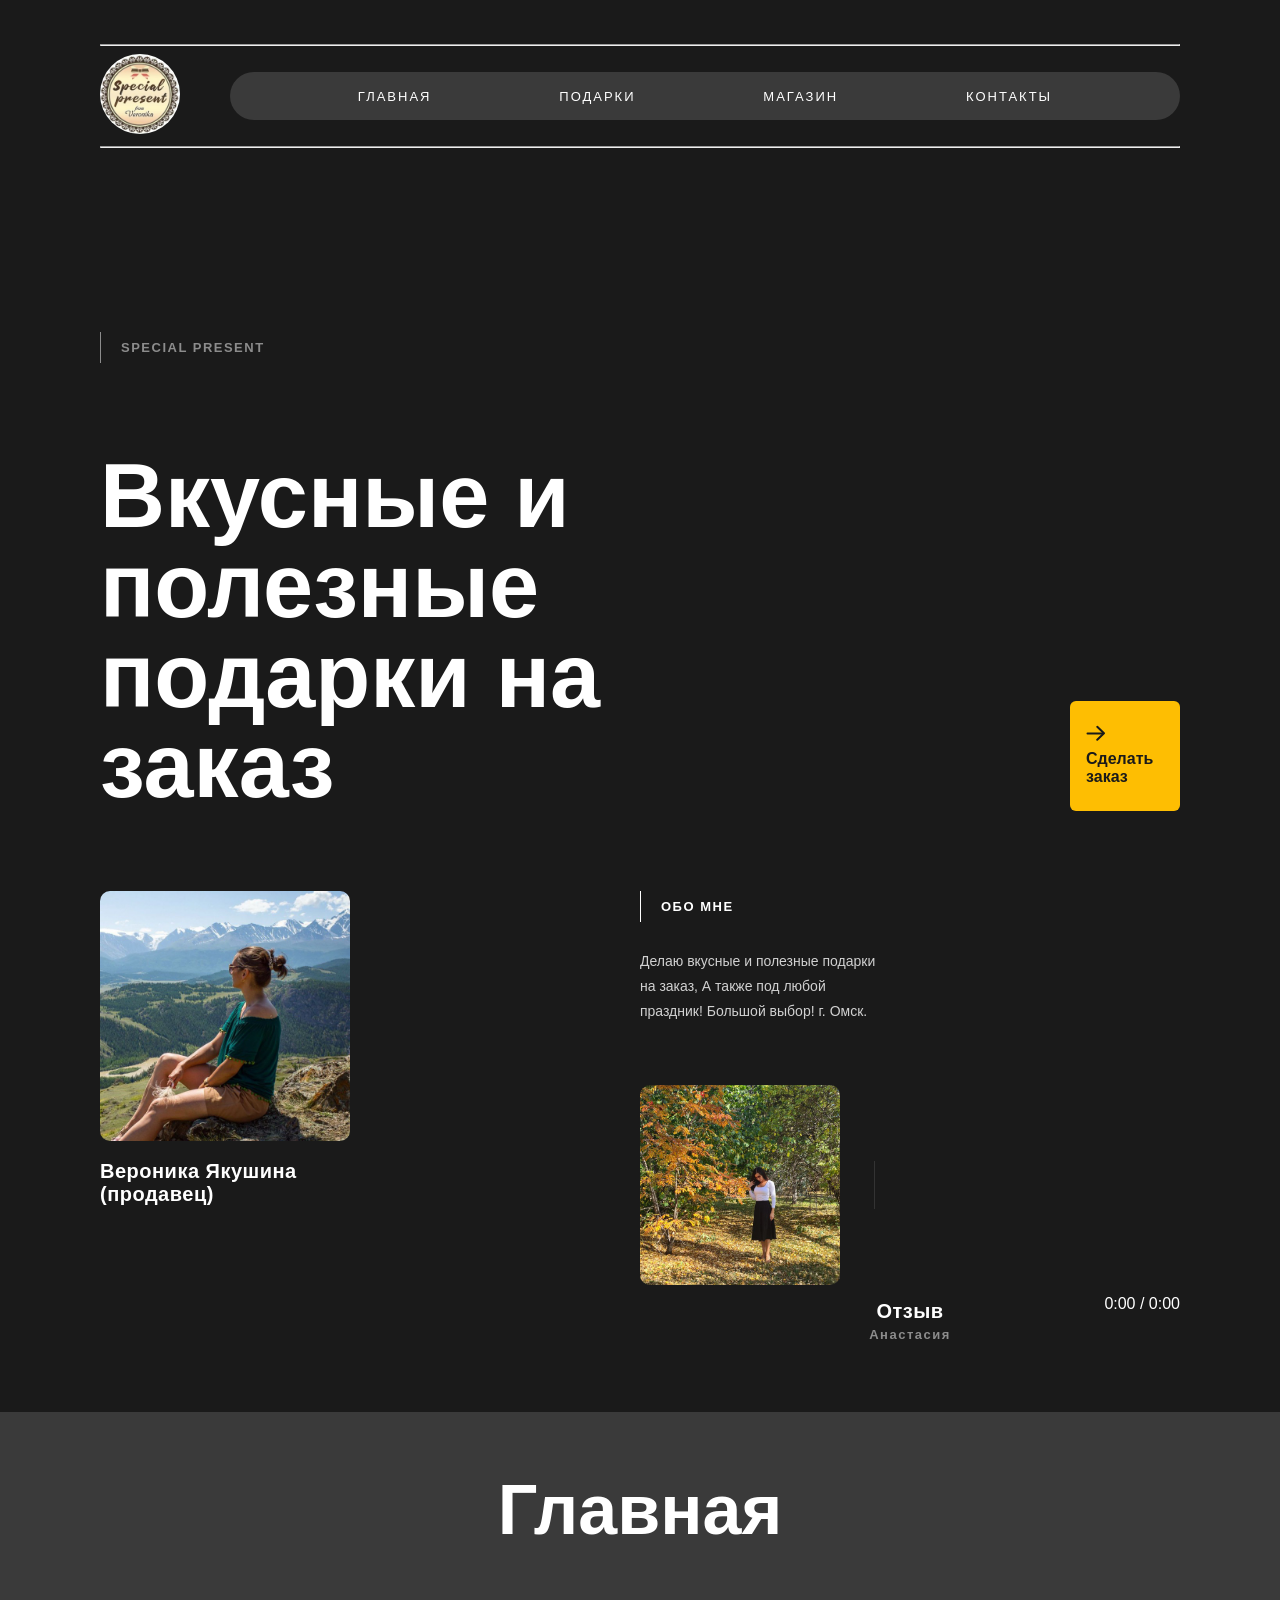
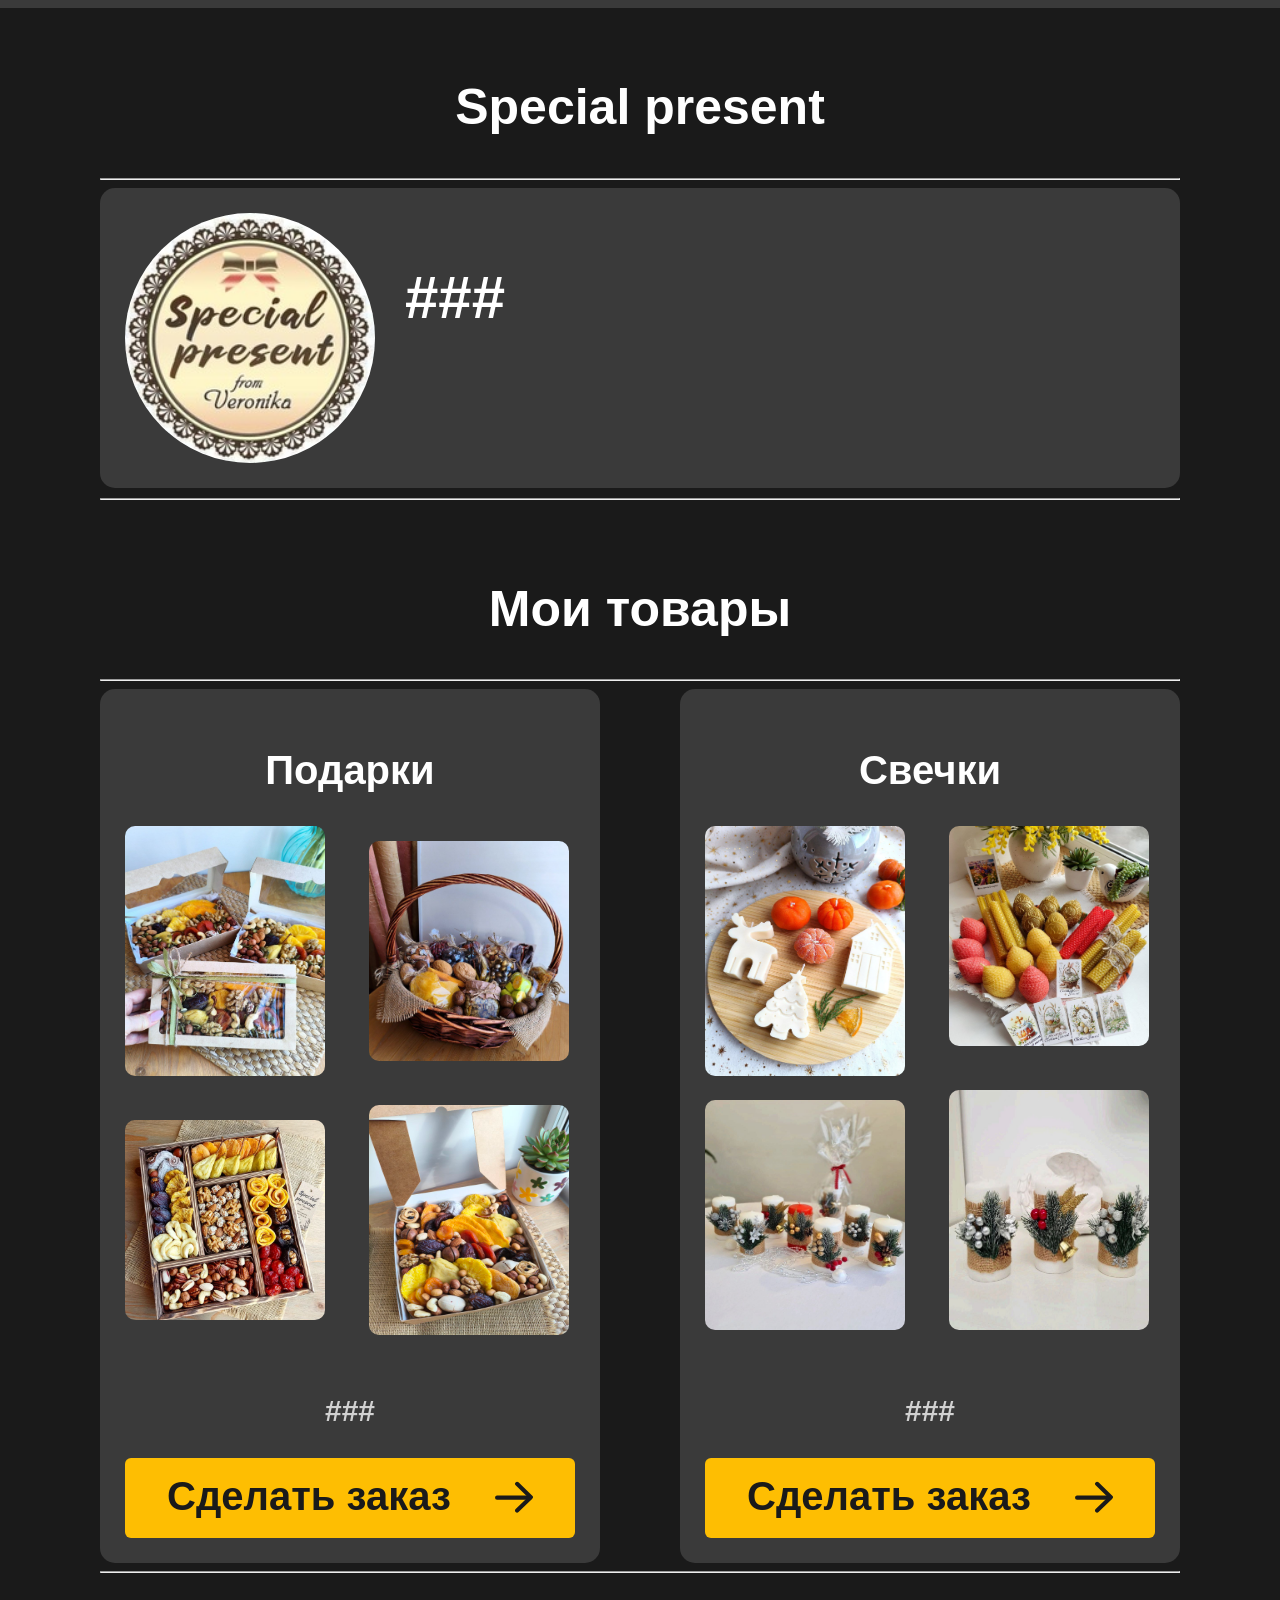
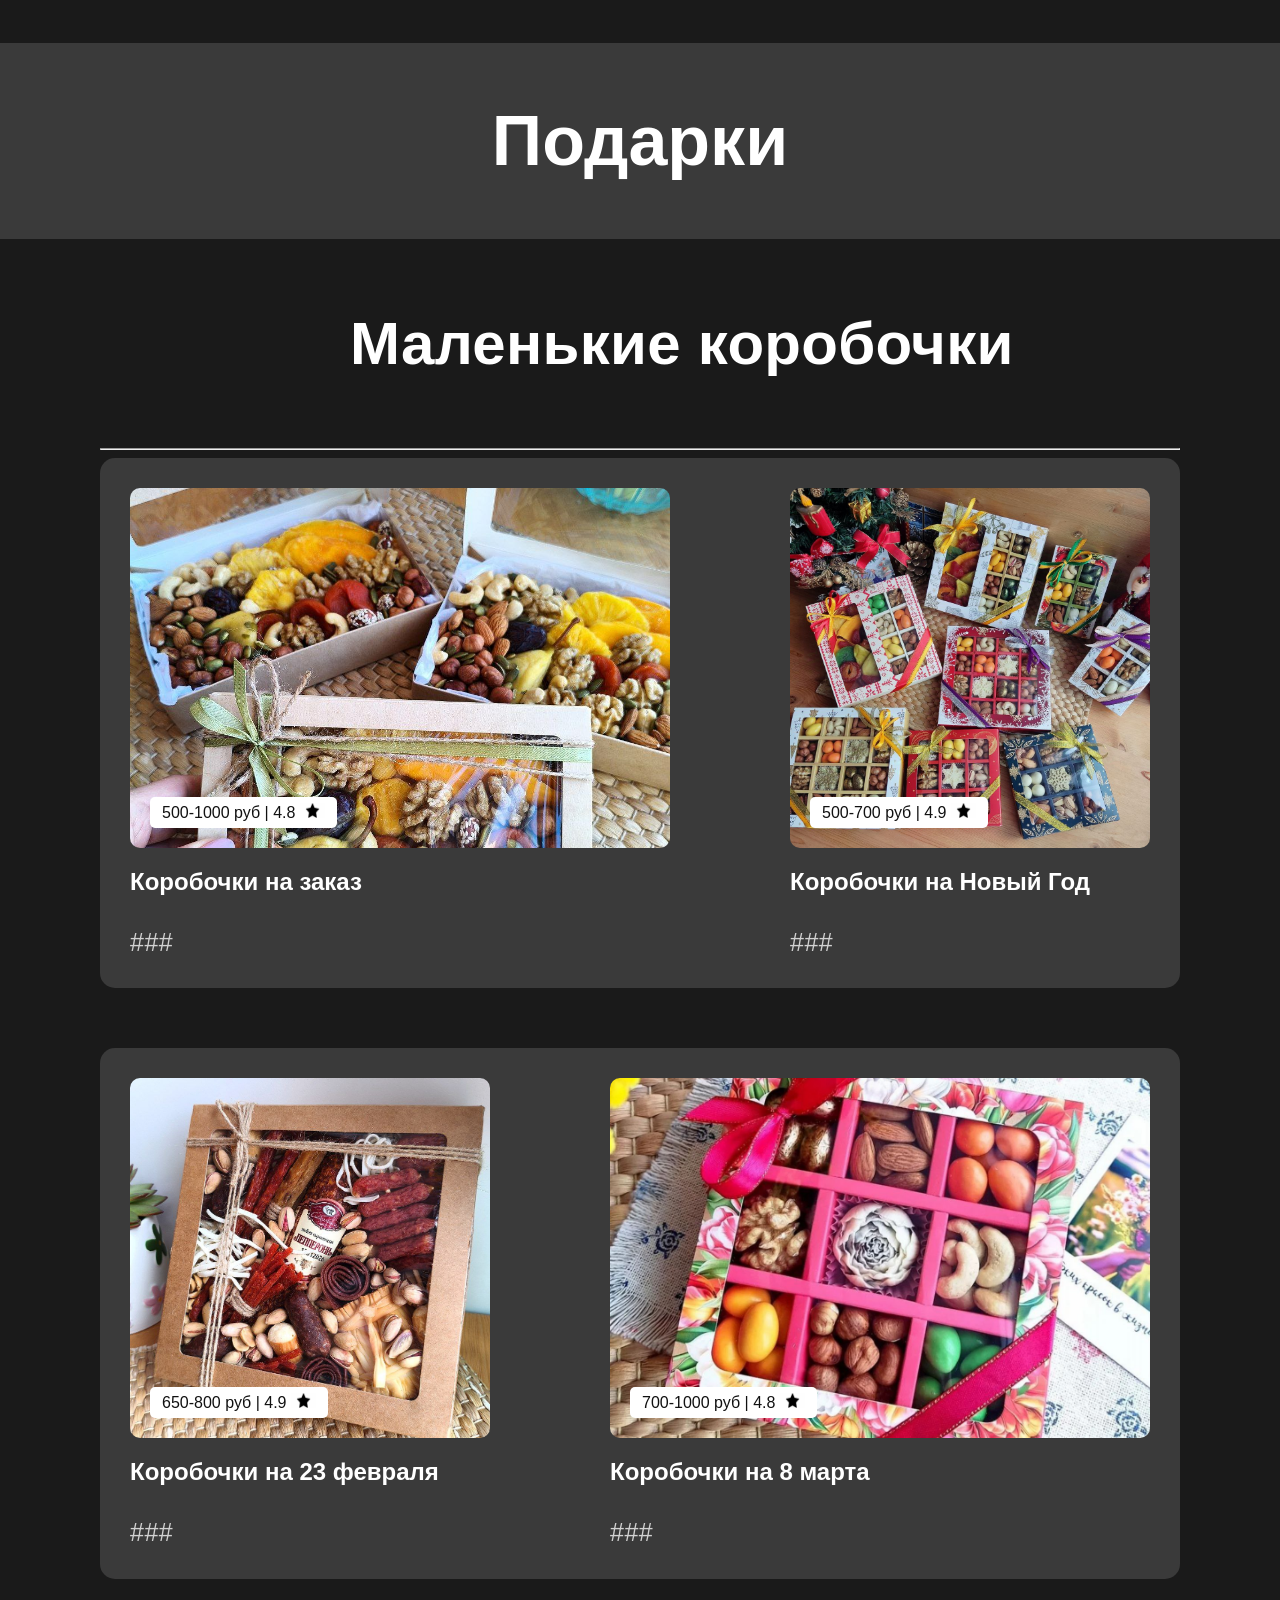
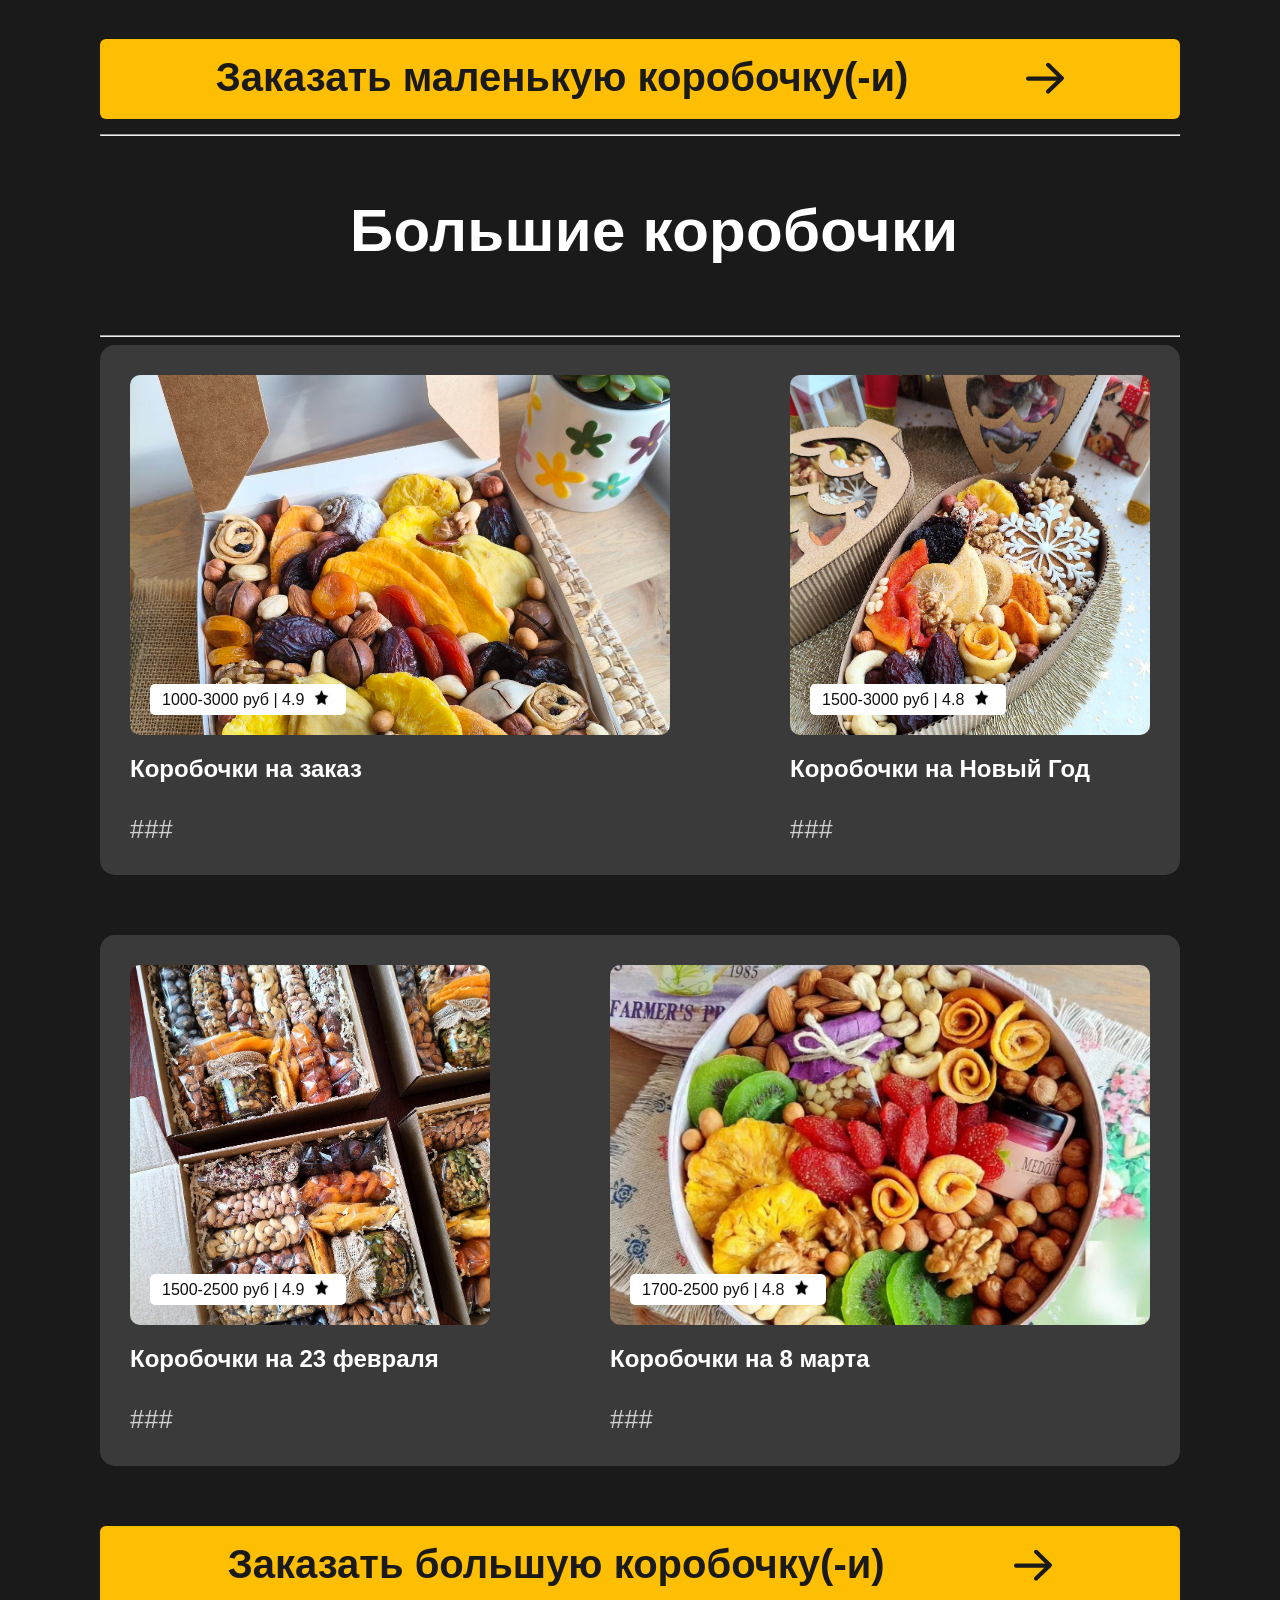
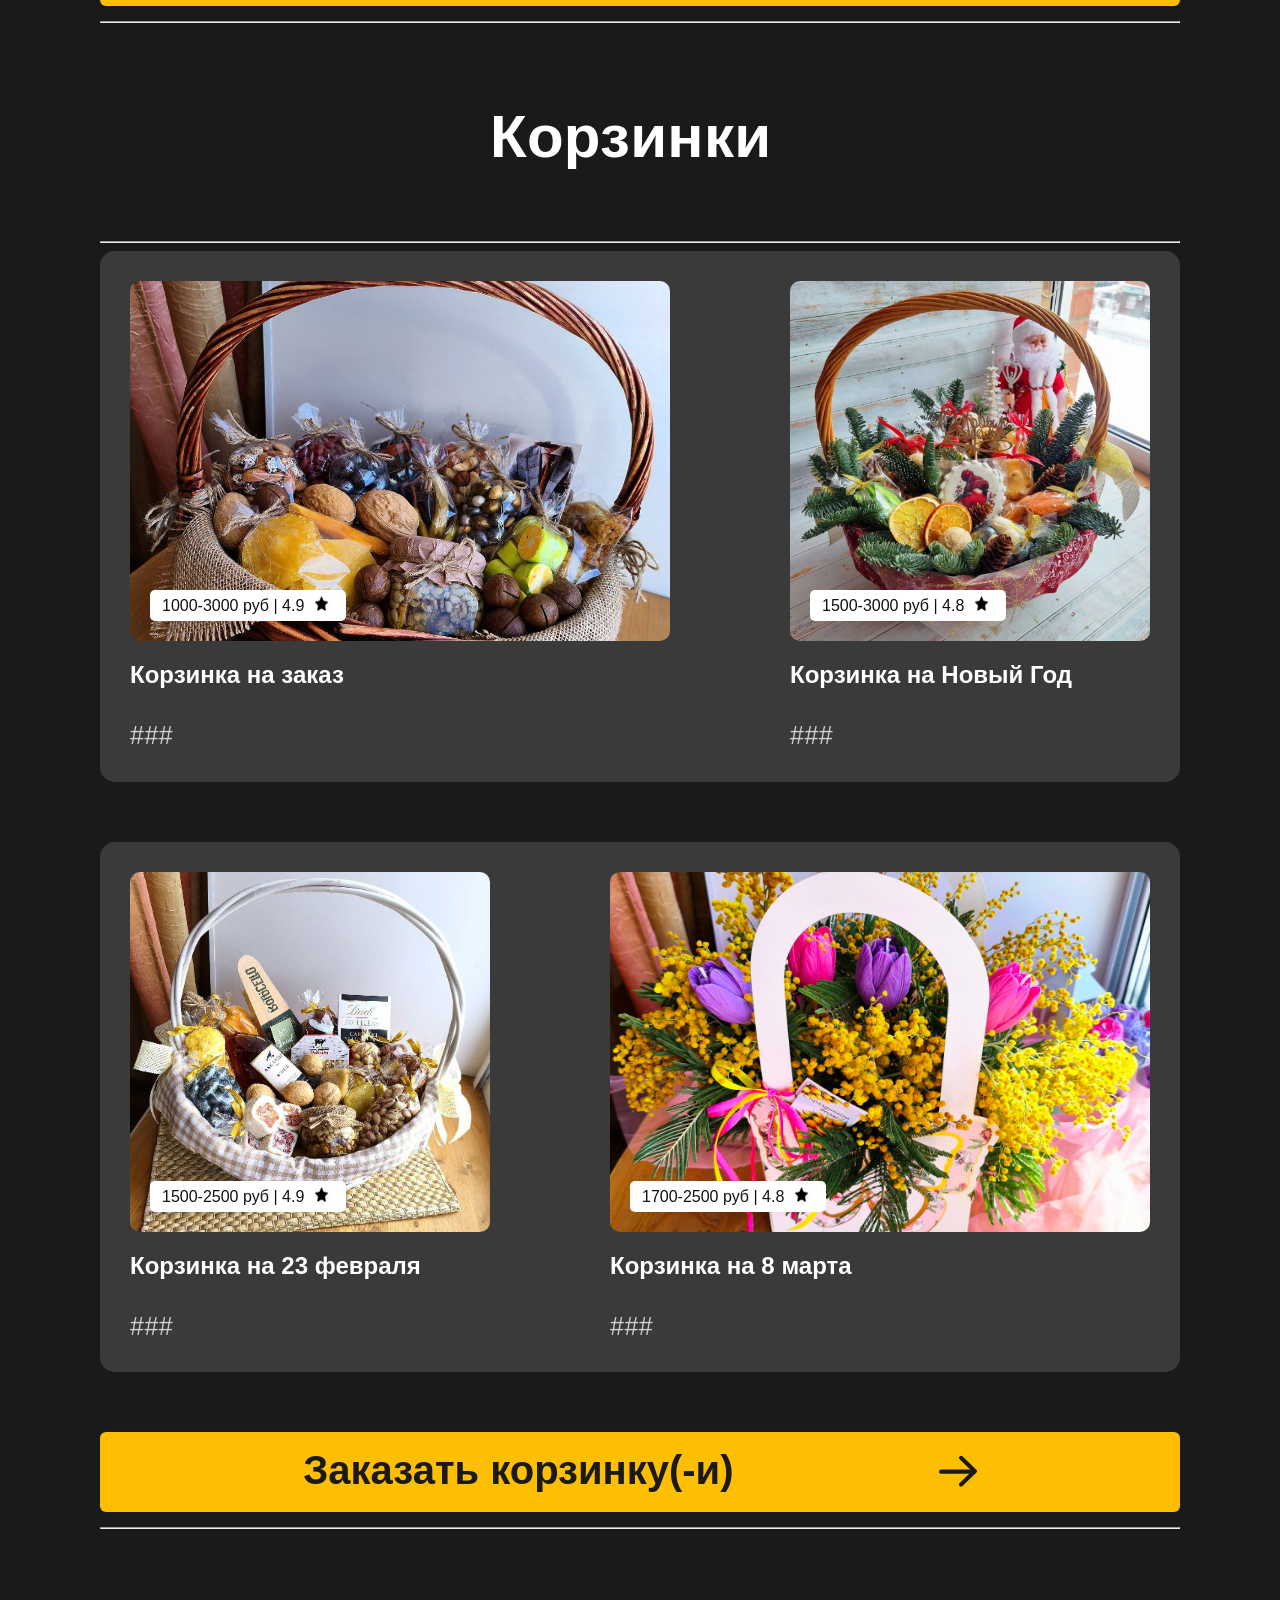
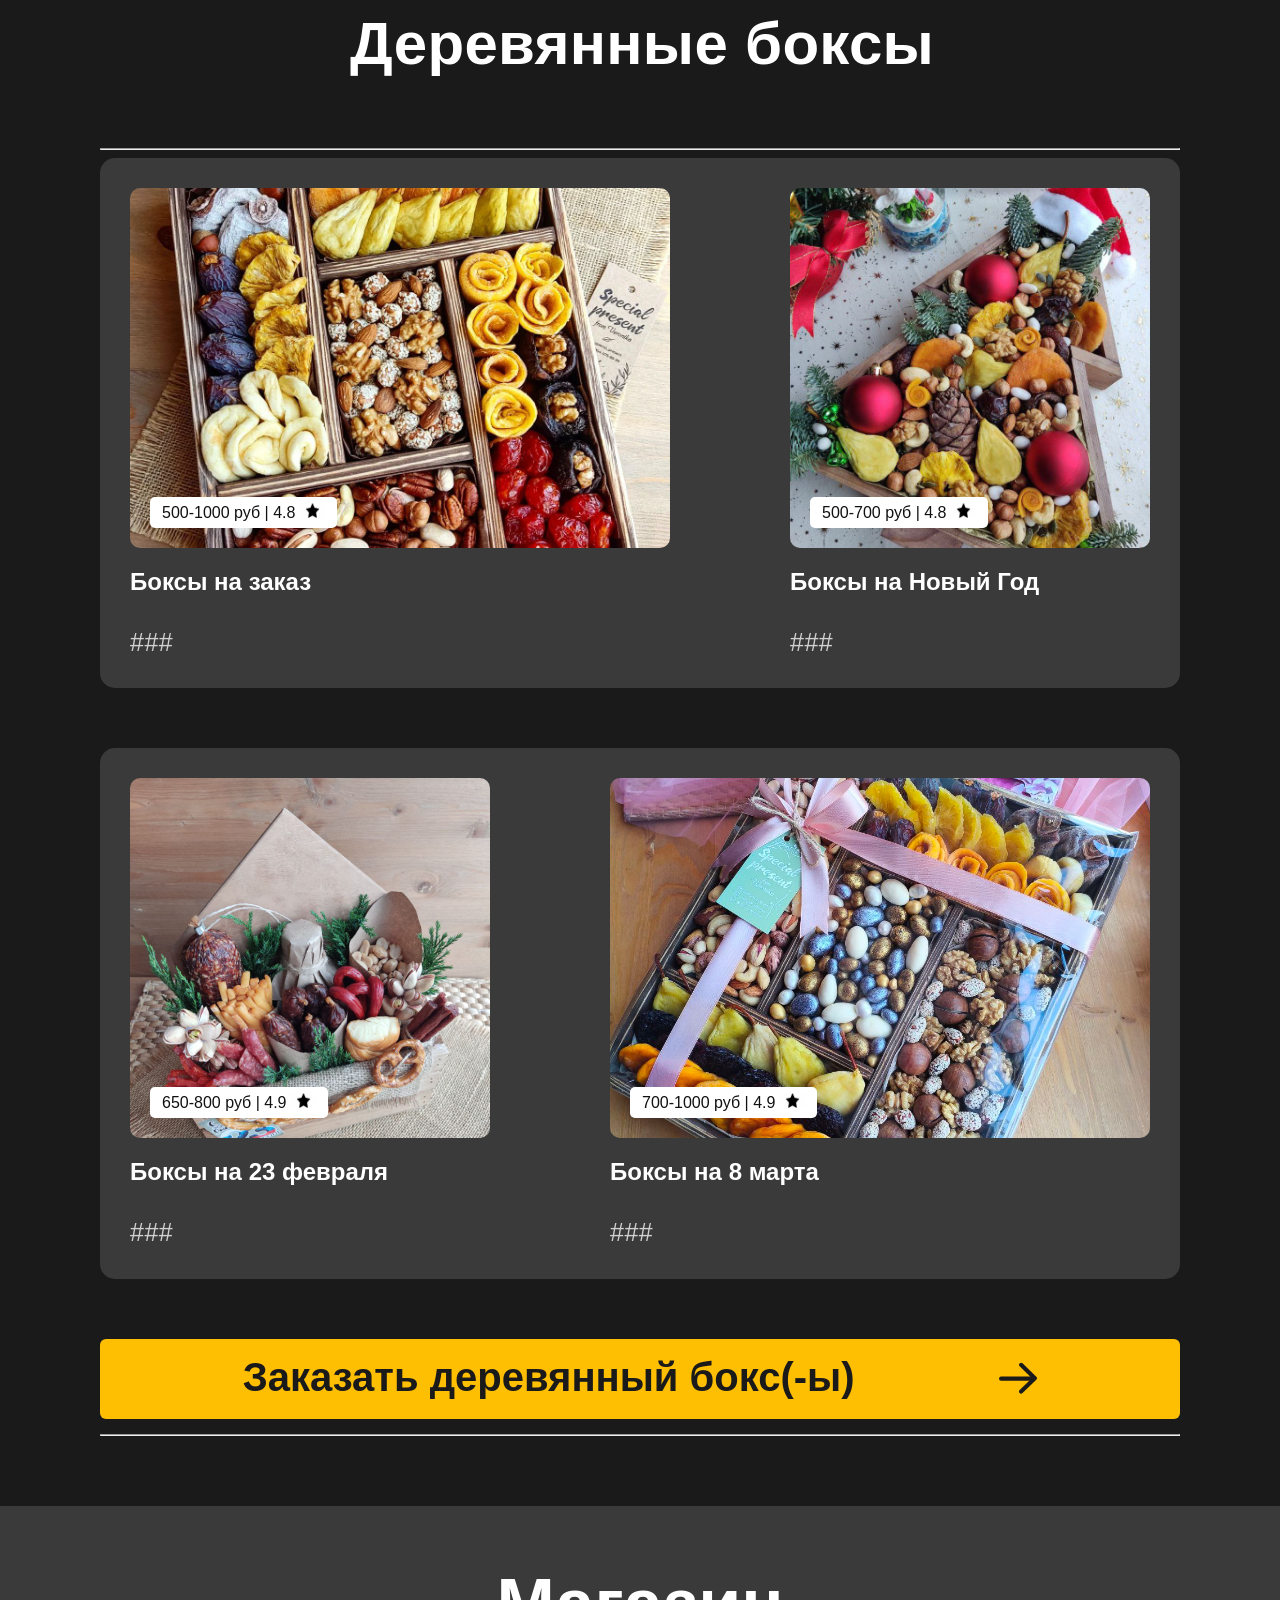
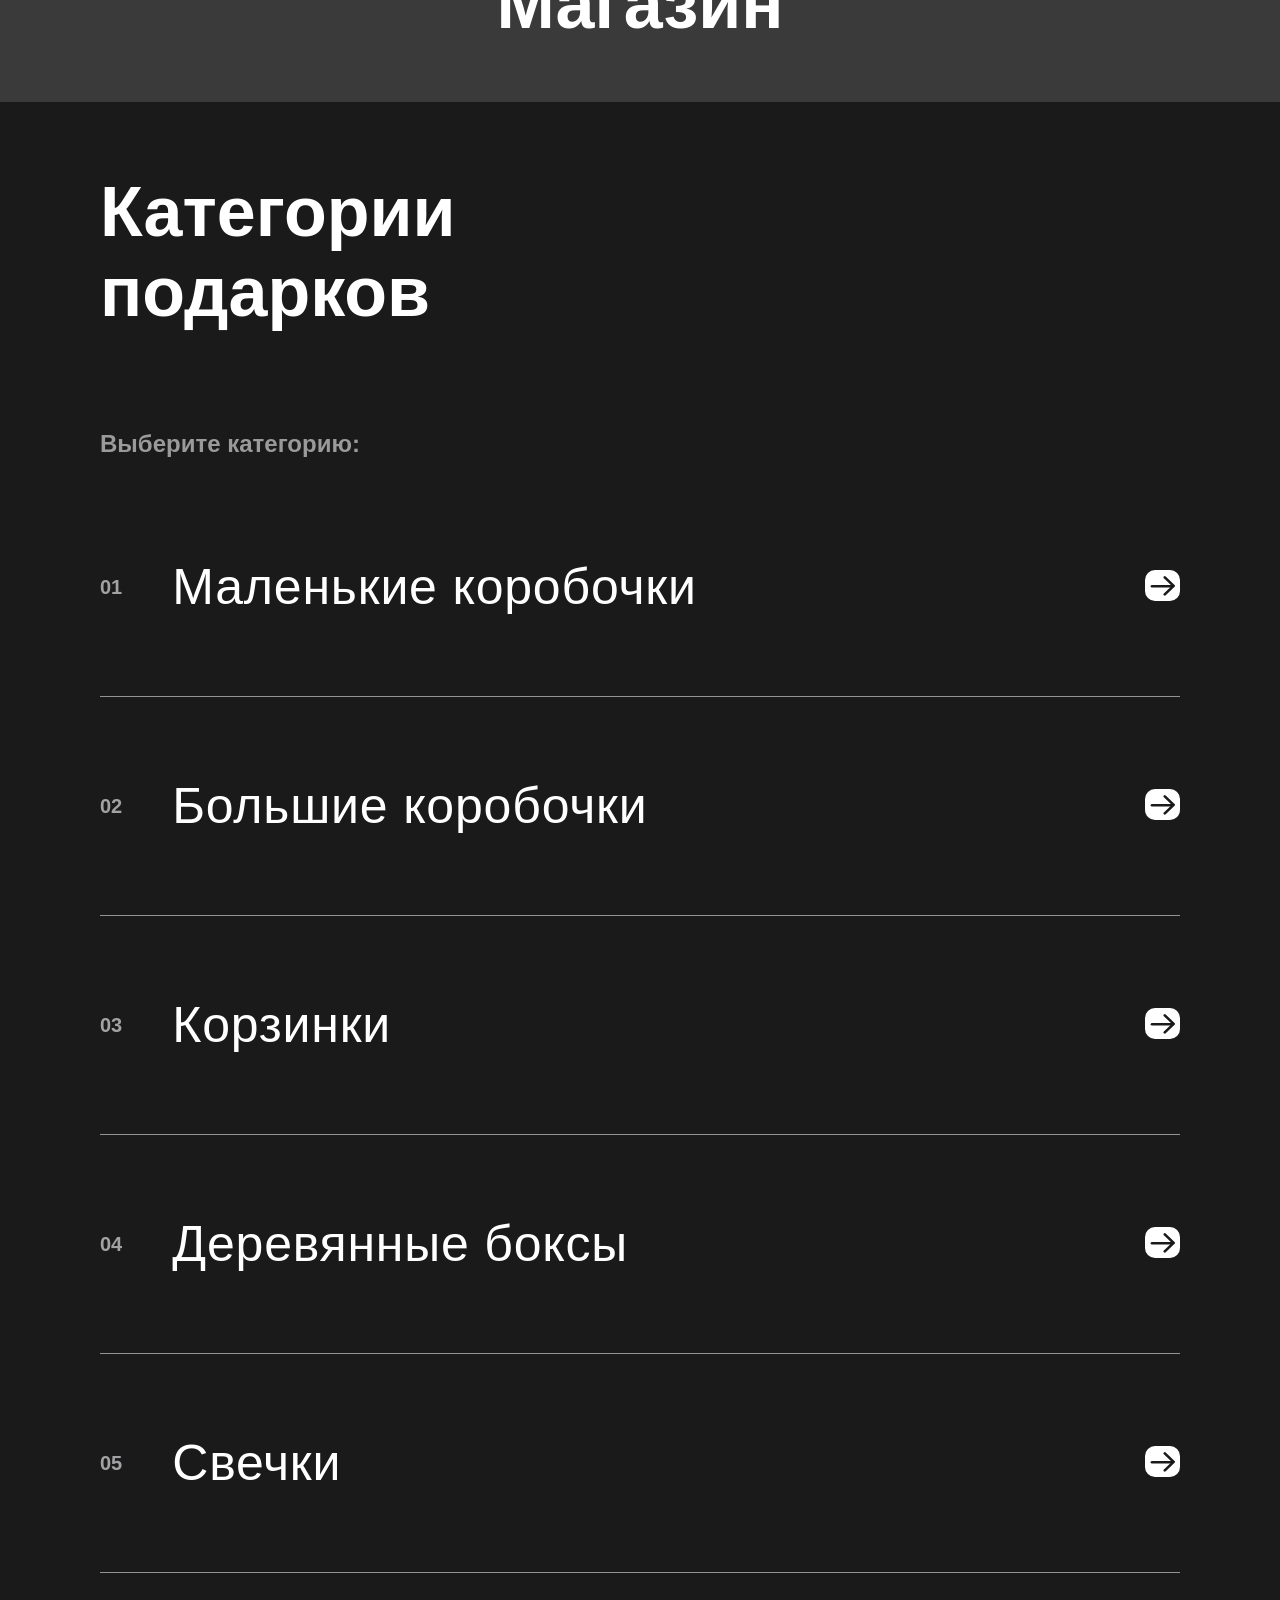
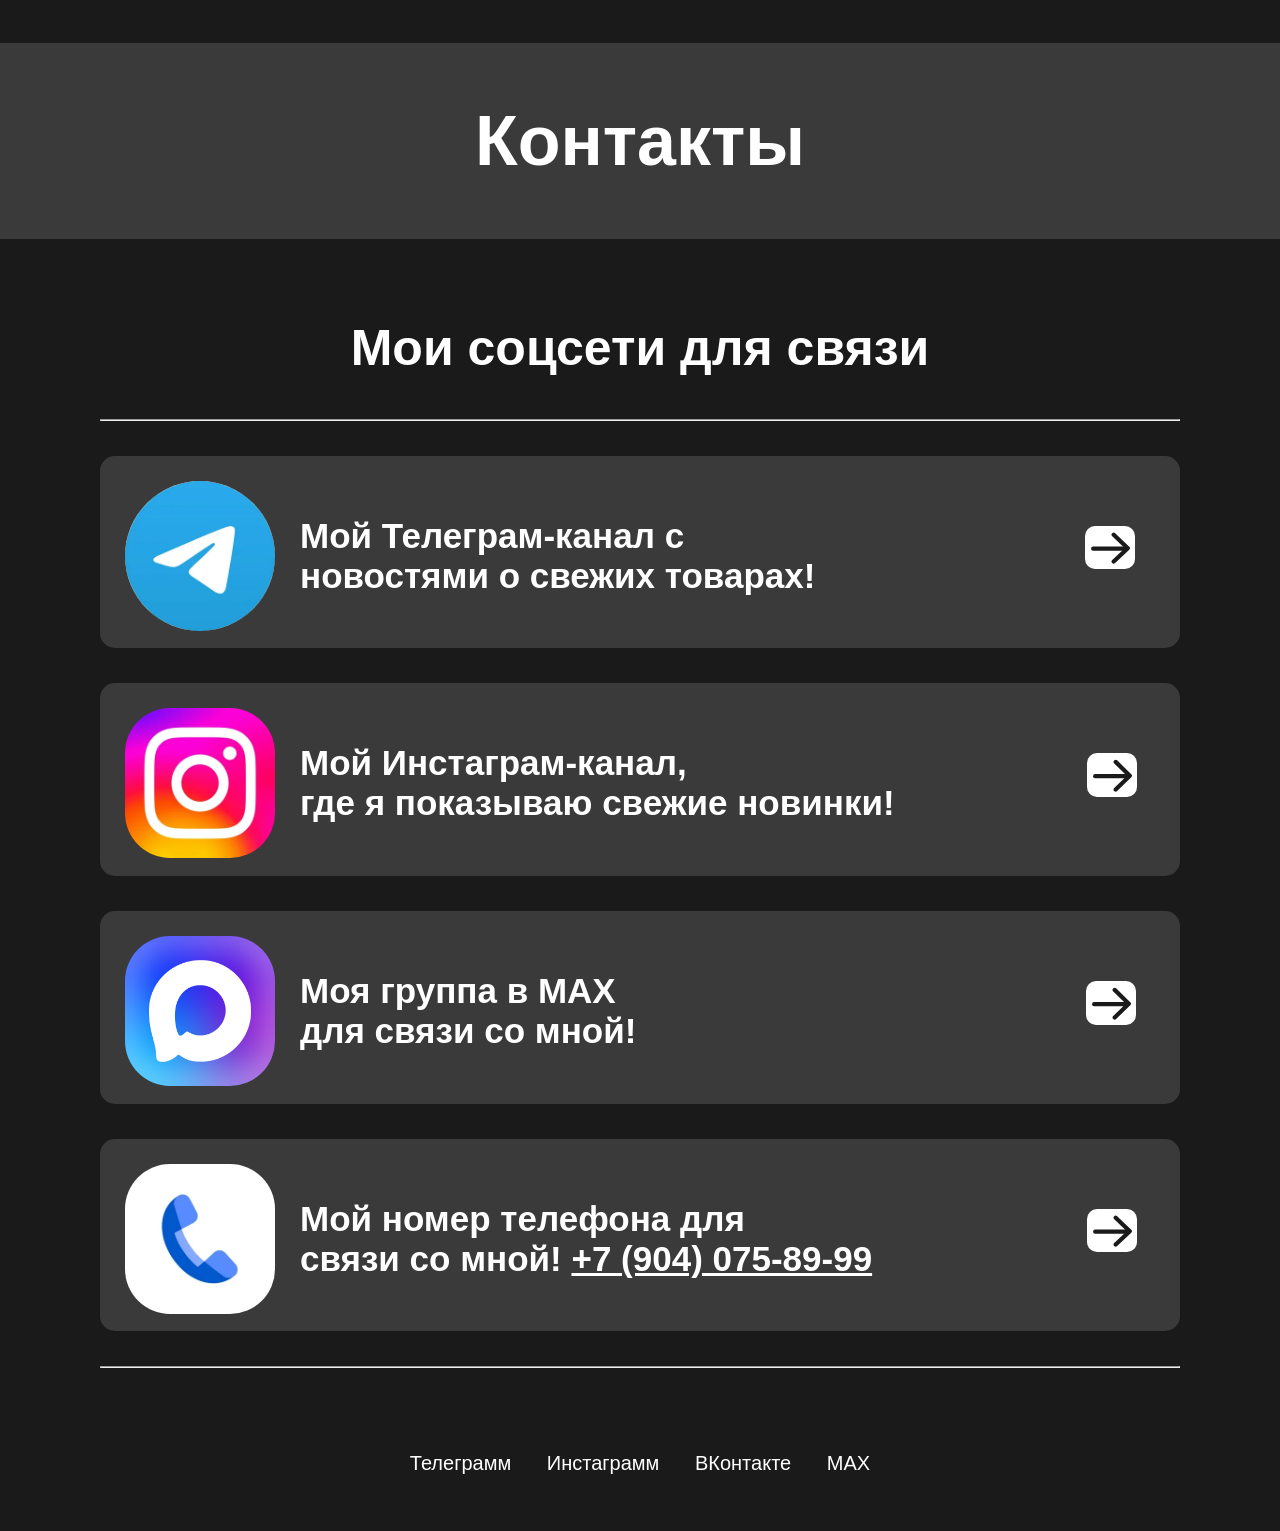
==== commit 7097ee32: "В Footer выставил text-decoration: none и починил ссылку на страницу" ====
--- a/index.html
+++ b/index.html
@@ -15,7 +15,7 @@
         <div class="container">
             <hr class="hr">
             <nav class="navigation">
-                <a href="/index.html" class="logo">
+                <a href="./index.html" class="logo">
                     <img src="./img/logo_special_present.jpg" alt="" class="logo-photo">
                 </a>
                 <ul class="navigation-holder">
--- a/style.css
+++ b/style.css
@@ -517,6 +517,7 @@
 }
 
 .text-white {
+    text-decoration: none;
     color: #fff;
     font-size: 20px;
 }
